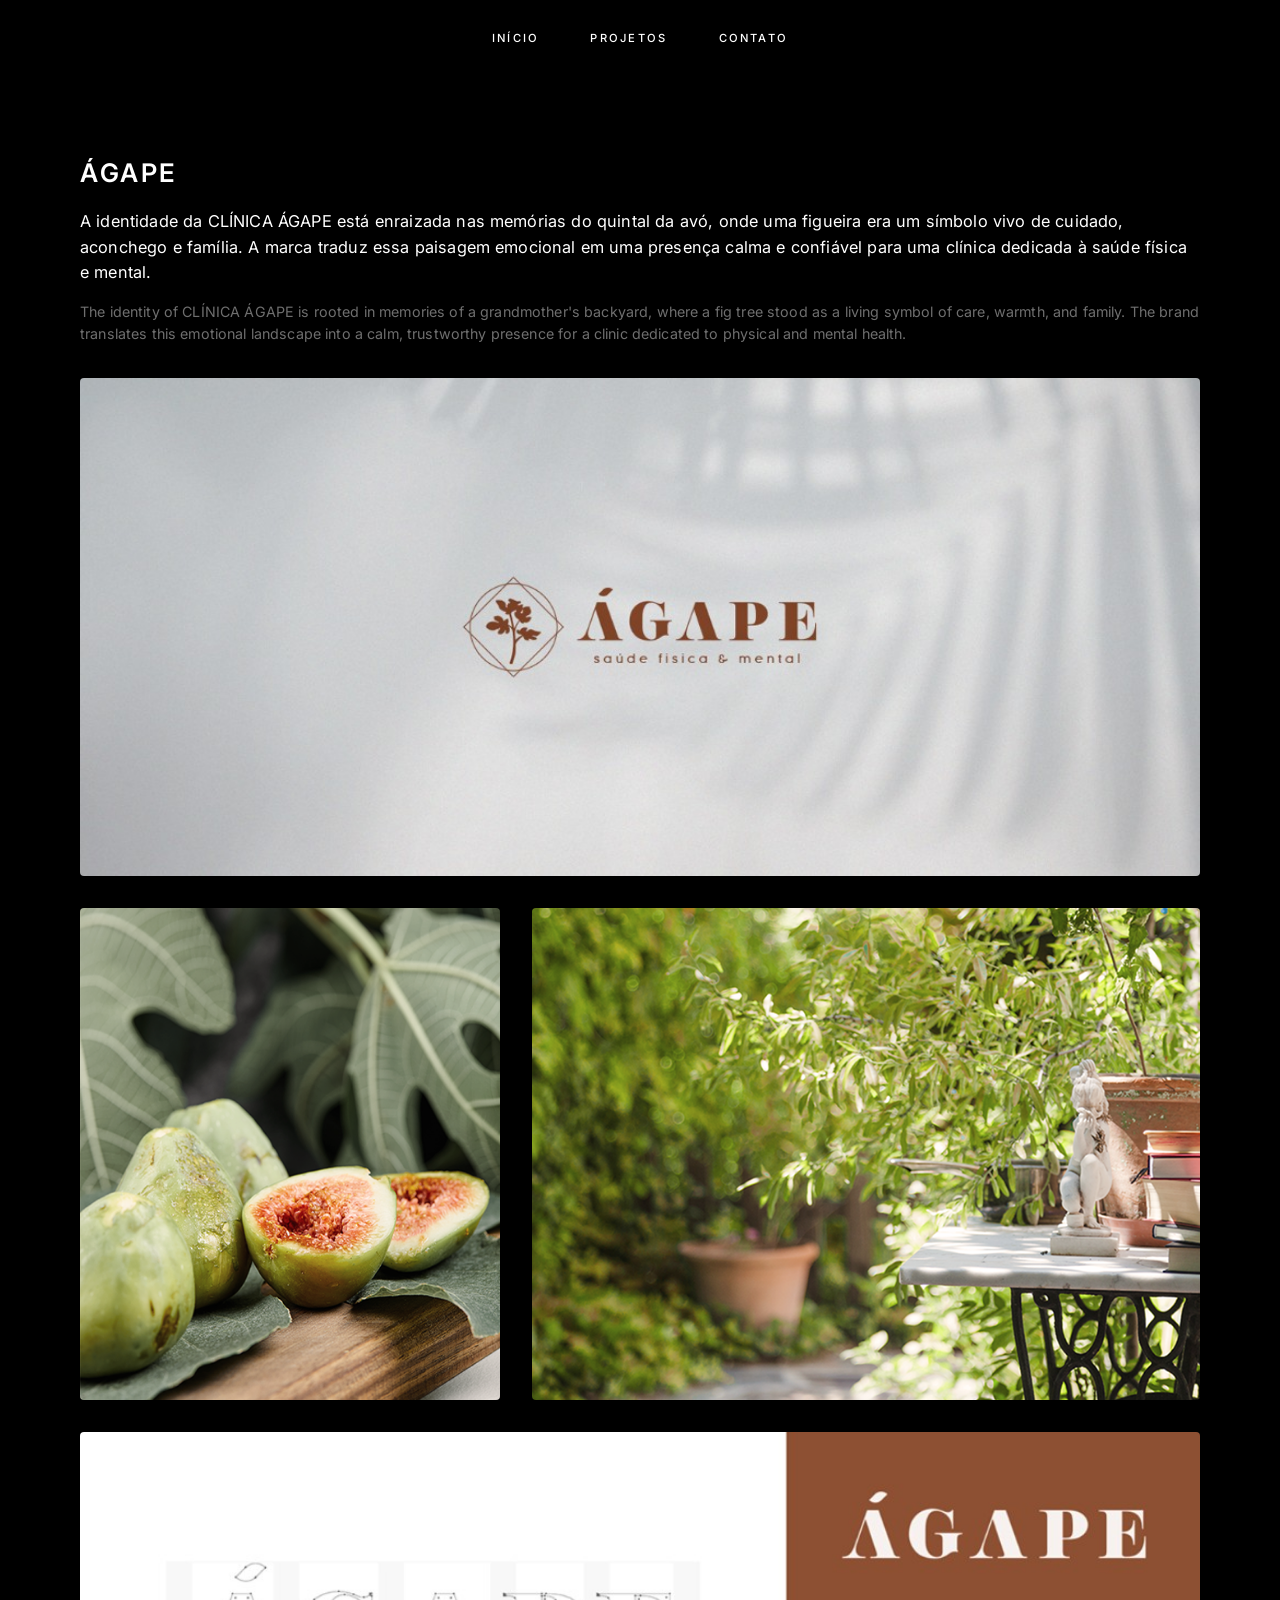
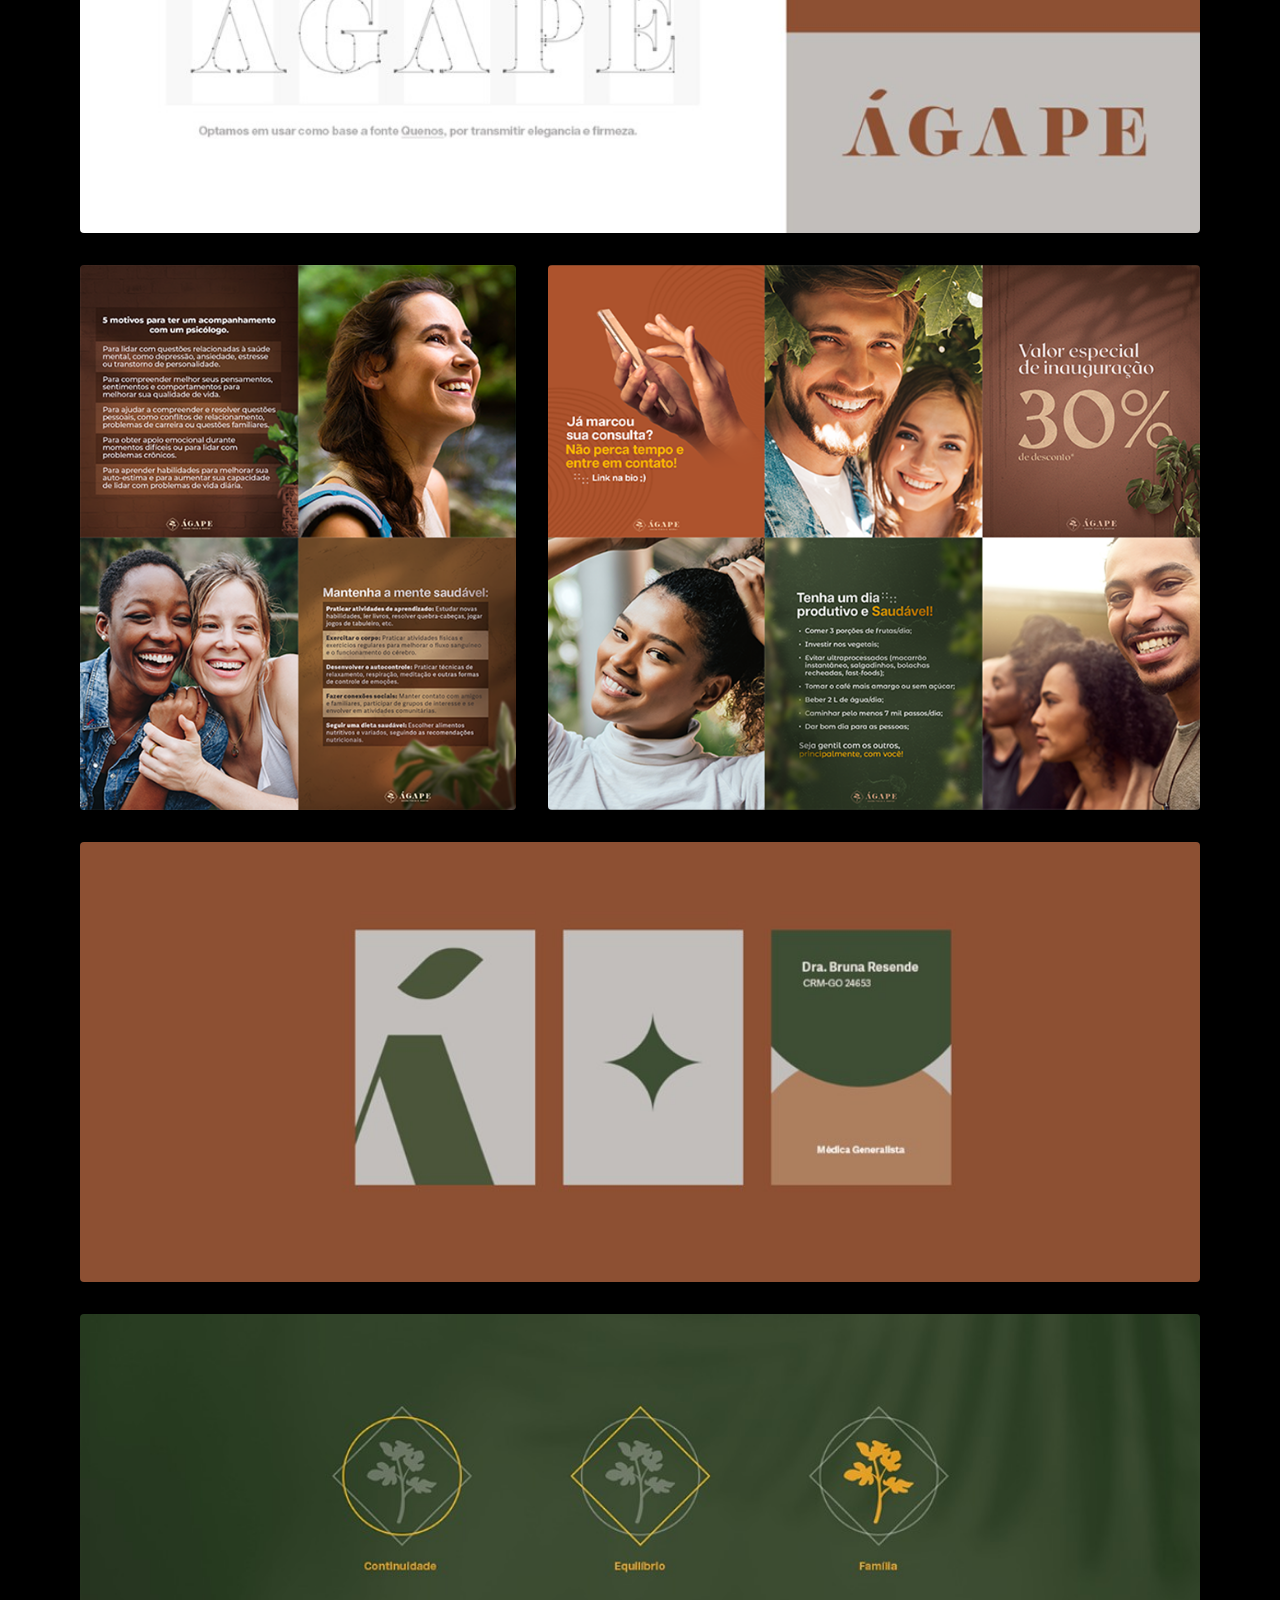
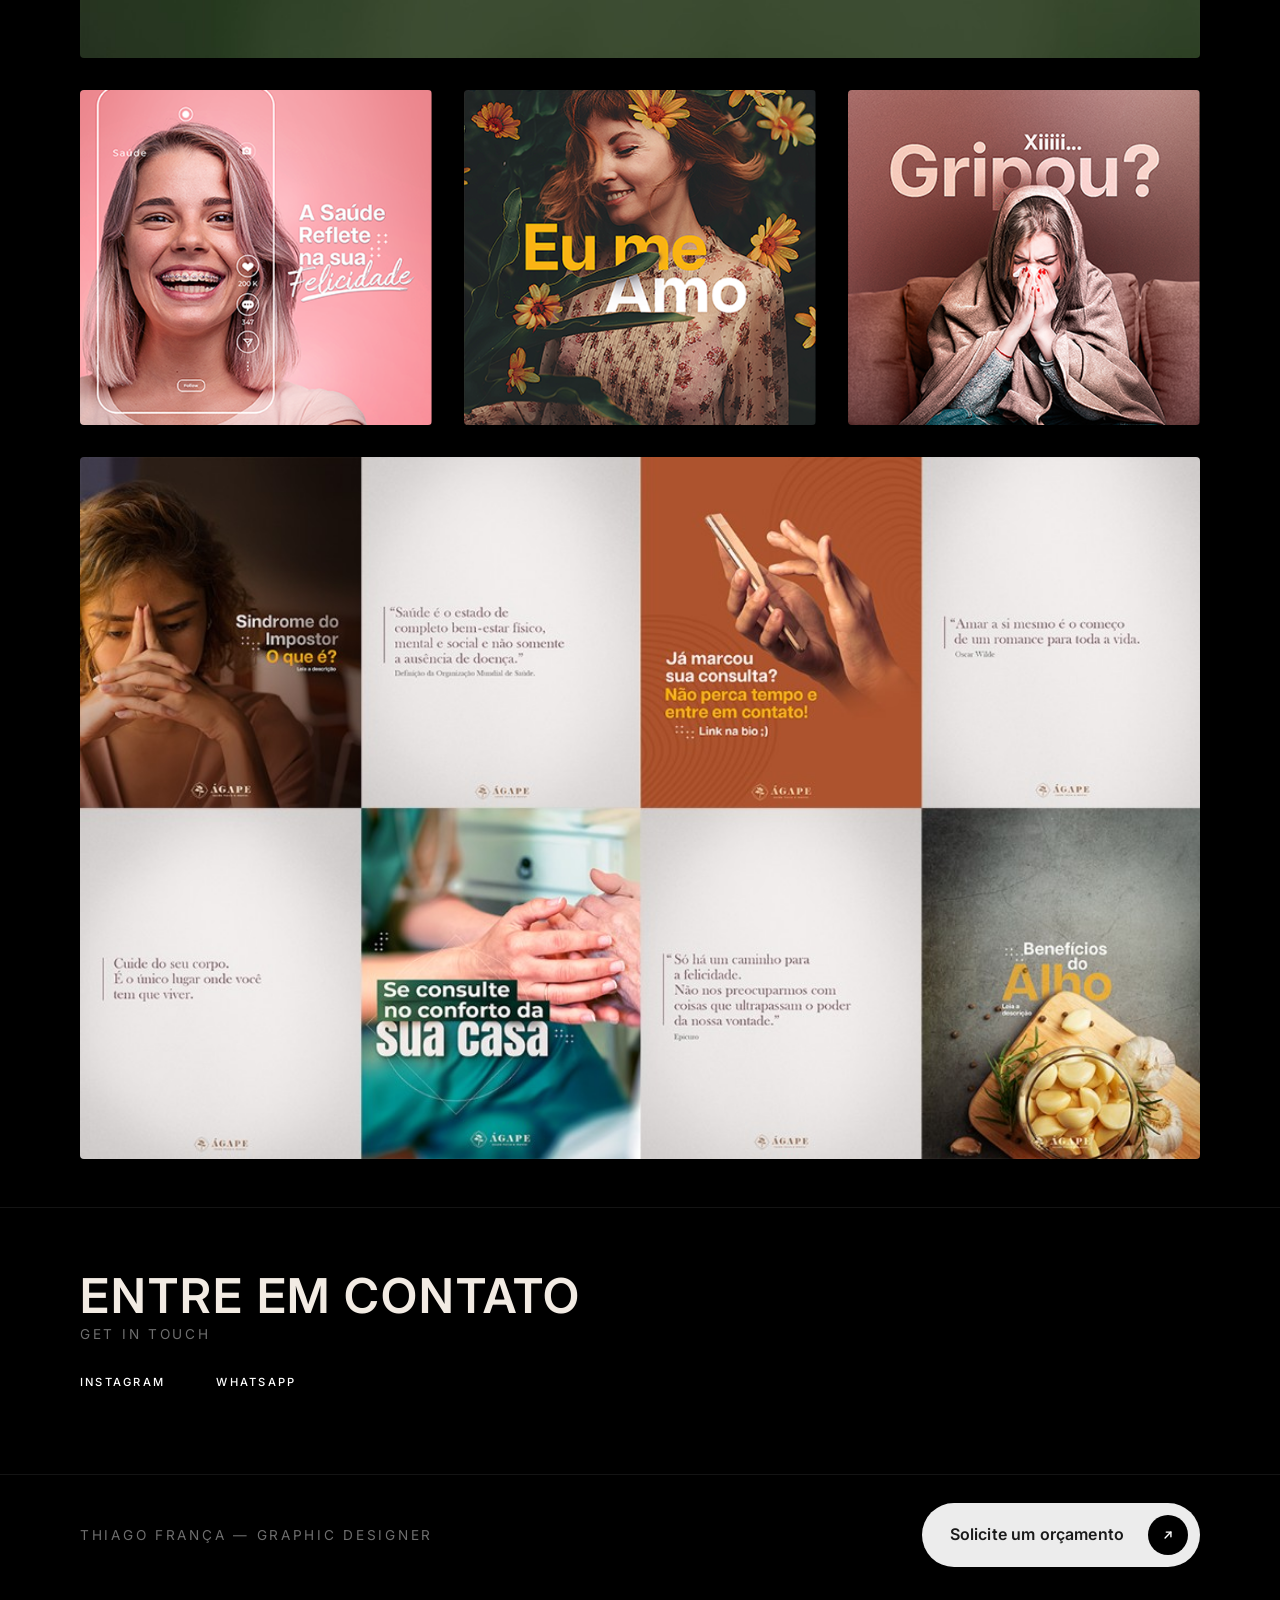
==== agape.html @ f491fc80 "primeiro commit" ====
<!DOCTYPE html>
<html lang="pt-BR">
<head>
  <meta charset="UTF-8">
  <meta name="viewport" content="width=device-width, initial-scale=1.0">
  <title>ÁGAPE — Case study | Thiago França</title>
  <link rel="stylesheet" href="thiago-franca.css">
  <link rel="stylesheet" href="agape-case.css">
  <link rel="stylesheet" href="reveal.css">
  <link rel="preconnect" href="https://fonts.googleapis.com">
  <link rel="preconnect" href="https://fonts.gstatic.com" crossorigin>
  <link href="https://fonts.googleapis.com/css2?family=Inter:wght@400;500;600&display=swap" rel="stylesheet">
</head>
<body class="agape-page agape-case-page">
  <header class="site-header">
    <div class="site-header-bg" aria-hidden="true"></div>
    <nav class="site-nav" aria-label="Principal">
      <a href="thiago-franca.html#home">Início</a>
      <a href="works.html">Projetos</a>
      <a href="thiago-franca.html#contact">Contato</a>
    </nav>
  </header>

  <main class="case-agape-main">
    <section id="agape-page-head" class="case-reveal-section agape-page-head" aria-labelledby="agape-title">
      <div class="agape-inner">
        <h1 id="agape-title" class="case-reveal-item agape-project-title">ÁGAPE</h1>
        <p class="case-reveal-item agape-lead agape-lead--pt">
          A identidade da CLÍNICA ÁGAPE está enraizada nas memórias do quintal da avó, onde uma figueira era um símbolo vivo de cuidado, aconchego e família. A marca traduz essa paisagem emocional em uma presença calma e confiável para uma clínica dedicada à saúde física e mental.
        </p>
        <p class="case-reveal-item agape-lead agape-lead--en">
          The identity of CLÍNICA ÁGAPE is rooted in memories of a grandmother's backyard, where a fig tree stood as a living symbol of care, warmth, and family. The brand translates this emotional landscape into a calm, trustworthy presence for a clinic dedicated to physical and mental health.
        </p>
        <div class="case-reveal-item agape-num-gallery" aria-label="Galeria do projeto ÁGAPE">
          <figure class="agape-num-gallery__full">
            <img src="assets/agape-gallery-1.png" alt="Logótipo ÁGAPE — saúde física e mental." loading="lazy" decoding="async" />
          </figure>
          <div class="agape-num-gallery__pair">
            <figure>
              <img src="assets/agape-gallery-2.png" alt="Figos frescos — inspiração visual da marca ÁGAPE." loading="lazy" decoding="async" />
            </figure>
            <figure>
              <img src="assets/agape-gallery-3.png" alt="Ambiente de jardim com mesa e folhagem." loading="lazy" decoding="async" />
            </figure>
          </div>
          <figure class="agape-num-gallery__full">
            <img src="assets/agape-gallery-4.png" alt="Construção tipográfica e cores do logótipo ÁGAPE." loading="lazy" decoding="async" />
          </figure>
          <div class="agape-num-gallery__pair">
            <figure>
              <img src="assets/agape-gallery-5.png" alt="Peças de conteúdo e redes sociais ÁGAPE." loading="lazy" decoding="async" />
            </figure>
            <figure>
              <img src="assets/agape-gallery-6.png" alt="Grelha de posts e campanhas ÁGAPE." loading="lazy" decoding="async" />
            </figure>
          </div>
          <figure class="agape-num-gallery__full">
            <img src="assets/agape-gallery-7.png" alt="Cartões e aplicações da identidade ÁGAPE." loading="lazy" decoding="async" />
          </figure>
          <figure class="agape-num-gallery__full">
            <img src="assets/agape-gallery-8.png" alt="Pilares da marca: Continuidade, Equilíbrio e Família." loading="lazy" decoding="async" />
          </figure>
          <div class="agape-num-gallery__trio">
            <figure>
              <img src="assets/agape-gallery-9.png" alt="Peça ÁGAPE — A saúde reflete na sua felicidade." loading="lazy" decoding="async" />
            </figure>
            <figure>
              <img src="assets/agape-gallery-10.png" alt="Peça ÁGAPE — Eu me amo." loading="lazy" decoding="async" />
            </figure>
            <figure>
              <img src="assets/agape-gallery-11.png" alt="Peça ÁGAPE — Gripou?" loading="lazy" decoding="async" />
            </figure>
          </div>
          <figure class="agape-num-gallery__full">
            <img src="assets/agape-gallery-12.png" alt="Mais conteúdos e publicações ÁGAPE." loading="lazy" decoding="async" />
          </figure>
        </div>
      </div>
    </section>

    <section id="agape-contact" class="case-reveal-section agape-cta" aria-labelledby="agape-cta-heading">
      <div class="agape-inner">
        <h2 id="agape-cta-heading" class="case-reveal-item agape-cta-title">Entre em contato</h2>
        <p class="case-reveal-item agape-cta-sub">Get in touch</p>
        <ul class="case-reveal-item agape-cta-links">
          <li><a href="https://www.instagram.com/thiagofr.design" rel="noopener noreferrer" target="_blank">Instagram</a></li>
          <li><a href="https://contate.me/ios/bizzucriativo" rel="noopener noreferrer" target="_blank">WhatsApp</a></li>
        </ul>
      </div>
    </section>
  </main>

  <footer class="case-agape-foot">
    <div class="agape-inner case-agape-foot-inner">
      <p class="works-title-pt case-agape-foot-name">Thiago França — Graphic Designer</p>
            <a
        href="https://contate.me/ios/bizzucriativo"
        class="budget-cta case-agape-foot-cta"
        rel="noopener noreferrer"
        target="_blank"
      >
        <span class="budget-cta-label">Solicite um orçamento</span>
        <span class="budget-cta-icon" aria-hidden="true">
          <svg viewBox="0 0 24 24" width="14" height="14" fill="none" stroke="currentColor" stroke-width="2.4" stroke-linecap="round" stroke-linejoin="round">
            <path d="M7 17L17 7"/>
            <path d="M9 7h8v8"/>
          </svg>
        </span>
      </a>
    </div>
  </footer>

  <script src="reveal.js"></script>
  <script src="thiago-franca.js"></script>
  <script>
    (function () {
      'use strict';

      var ROW_SEL = '.agape-num-gallery__pair, .agape-num-gallery__trio';

      function fitRow(row) {
        var imgs = row.querySelectorAll('img');
        if (imgs.length < 2) return;

        var isMobile = window.matchMedia('(max-width: 640px)').matches;
        if (isMobile && !row.classList.contains('agape-num-gallery__pair') && !row.classList.contains('agape-num-gallery__trio')) {
          imgs.forEach(function (img) {
            img.style.height = '';
            img.style.width = '';
            if (img.parentElement) img.parentElement.style.width = '';
          });
          return;
        }

        var ready = true;
        var ratios = [];
        imgs.forEach(function (img) {
          if (!img.naturalWidth || !img.naturalHeight) ready = false;
          else ratios.push(img.naturalWidth / img.naturalHeight);
        });
        if (!ready || ratios.length !== imgs.length) return;

        var styles = window.getComputedStyle(row);
        var gap = parseFloat(styles.columnGap || styles.gap) || 0;
        var totalW = row.getBoundingClientRect().width;
        if (totalW <= 0) return;

        var sumRatios = ratios.reduce(function (a, b) {
          return a + b;
        }, 0);
        var gapsTotal = gap * (imgs.length - 1);
        var usable = Math.max(0, totalW - gapsTotal);
        var height = usable / sumRatios;

        var widths = ratios.map(function (r) {
          return height * r;
        });
        var sumW = widths.reduce(function (a, b) {
          return a + b;
        }, 0);
        if (sumW > usable && sumW > 0) {
          var scale = usable / sumW;
          height *= scale;
          widths = widths.map(function (w) {
            return w * scale;
          });
        }

        imgs.forEach(function (img, i) {
          var w = Math.floor(widths[i] * 1000) / 1000;
          img.style.setProperty('height', height + 'px', 'important');
          img.style.setProperty('width', w + 'px', 'important');
          img.style.setProperty('max-width', '100%', 'important');
          if (img.parentElement) {
            img.parentElement.style.setProperty('width', w + 'px', 'important');
            img.parentElement.style.setProperty('max-width', '100%', 'important');
          }
        });
      }

      function fitAll() {
        document.querySelectorAll(ROW_SEL).forEach(fitRow);
      }

      function boot() {
        var imgs = document.querySelectorAll(ROW_SEL + ' img');
        var pending = 0;
        imgs.forEach(function (img) {
          if (!img.complete || !img.naturalWidth) {
            pending += 1;
            img.addEventListener('load', function () {
              pending -= 1;
              if (pending <= 0) fitAll();
            });
            img.addEventListener('error', function () {
              pending -= 1;
              if (pending <= 0) fitAll();
            });
          }
        });
        if (pending === 0) fitAll();
      }

      var timer;
      function onResize() {
        clearTimeout(timer);
        timer = setTimeout(fitAll, 80);
      }

      if (document.readyState === 'loading') {
        document.addEventListener('DOMContentLoaded', boot);
      } else {
        boot();
      }
      window.addEventListener('resize', onResize);
    })();
  </script>
</body>
</html>
---- thiago-franca.css ----
/* Portfólio — hero conforme referência visual */

:root {
  --black: #000000;
  --cream: #f2ebe3;
  --white: #ffffff;
  --title-pt: #6e6e6e;
  --font-ui: "Inter", system-ui, sans-serif;
  /* Espaço acima do menu = espaço entre menu e THIAGO */
  --nav-pad-y: clamp(1.25rem, 3vw, 2rem);
  --nav-line-h: calc(0.7rem * 1.65);
  --header-h: calc(var(--nav-pad-y) * 2 + var(--nav-line-h));
  --accent-hover-gradient: linear-gradient(
    155deg,
    #ffb347 0%,
    #f97316 28%,
    #d97706 58%,
    #854d0e 100%
  );
}

*,
*::before,
*::after {
  box-sizing: border-box;
  margin: 0;
  padding: 0;
}

html {
  scroll-behavior: smooth;
}

body {
  font-family: var(--font-ui);
  background: var(--black);
  color: var(--white);
  min-height: 100vh;
}

/* Nav — topo, centralizado */
.site-header {
  position: fixed;
  top: 0;
  left: 0;
  right: 0;
  z-index: 20;
  padding: var(--nav-pad-y) 1.5rem;
  pointer-events: none;
}

/* Faixa preta atrás do menu: desce suavemente ao rolar */
.site-header-bg {
  position: absolute;
  inset: 0;
  background: var(--black);
  transform: translate3d(0, -102%, 0);
  transform-origin: top center;
  transition: transform 0.65s cubic-bezier(0.22, 1, 0.36, 1);
  z-index: 0;
  pointer-events: none;
}

.site-header.is-scrolled .site-header-bg {
  transform: translate3d(0, 0, 0);
}

.site-nav {
  position: relative;
  z-index: 1;
  display: flex;
  flex-wrap: wrap;
  justify-content: center;
  align-items: center;
  gap: clamp(1.25rem, 4vw, 3.5rem);
  pointer-events: auto;
}

.site-nav a {
  font-family: var(--font-ui);
  font-size: 0.7rem;
  font-weight: 500;
  line-height: 1.2;
  letter-spacing: 0.2em;
  text-transform: uppercase;
  color: var(--white);
  text-decoration: none;
  position: relative;
  display: inline-block;
  padding-bottom: 0.45em;
  transition: color 0.35s ease;
}

.site-header--on-light:not(.is-scrolled) .site-nav a {
  color: var(--black);
}

.site-nav a::after {
  content: "";
  position: absolute;
  left: 0;
  bottom: 0;
  width: 100%;
  height: 1px;
  background: var(--white);
  transform: scaleX(0);
  transform-origin: left center;
  transition: transform 0.38s cubic-bezier(0.22, 1, 0.36, 1), background-color 0.35s ease;
}

.site-header--on-light:not(.is-scrolled) .site-nav a::after {
  background: var(--black);
}

.site-nav a:hover::after {
  transform: scaleX(1);
}

.site-nav a[aria-current="page"]::after {
  transform: scaleX(1);
}

.site-nav a:focus-visible,
.works-see-all:focus-visible,
.hero-cta:focus-visible {
  outline: 2px solid #ffb347;
  outline-offset: 3px;
}

/* Hero — primeira dobra: fundo branco até a base da foto */
.hero {
  --hero-fold-ink: #000000;
  --hero-fold-muted: #b0b0b0;
  --hero-fold-line: #d0d0d0;
  --hero-fold-node: #c8c8c8;
  position: relative;
  isolation: isolate;
  display: block;
  min-height: 0;
  padding: 0;
  overflow: visible;
  color: var(--hero-fold-ink);
  background: #000000;
  margin-bottom: 0;
}

/* Scroll runway: sticky + faixas horizontais revelando o preto */
.hero-shatter {
  position: relative;
  background: #000000;
}

.hero-shatter-pin {
  position: sticky;
  top: 0;
  z-index: 2;
  background: #000000;
}

.hero-shatter-stage {
  position: relative;
  background: #000000;
  overflow: hidden;
}

.hero-shatter-live {
  position: relative;
  z-index: 2;
  padding:
    var(--header-h)
    clamp(1rem, 3.5vw, 2.4rem)
    0;
  overflow-x: clip;
  overflow-y: visible;
  color: var(--hero-fold-ink);
  background: #ffffff;
  /* selo preto na borda inferior — elimina filete branco */
  box-shadow: inset 0 -2px 0 #000000;
}

.hero-shatter-live.is-under {
  visibility: hidden;
  pointer-events: none;
}

.hero-blinds {
  display: none;
  position: absolute;
  inset: 0;
  z-index: 3;
  flex-direction: column;
  gap: 0;
  pointer-events: none;
  background: #000000;
}

.hero-blinds.is-active {
  display: flex;
}

.hero-blind {
  position: relative;
  flex: 1 1 0;
  min-height: 0;
  overflow: hidden;
  background: #ffffff;
  will-change: transform;
}

.hero-blind-inner {
  position: absolute;
  left: 0;
  width: 100%;
  box-sizing: border-box;
}

.hero-blind-inner .hero-shatter-live {
  visibility: visible;
  pointer-events: none;
}

@media (prefers-reduced-motion: reduce) {
  .hero-blinds {
    display: none !important;
  }

  .hero-shatter-live.is-under {
    visibility: visible;
    pointer-events: auto;
  }
}

/* Mobile: sem animação de faixas da 1ª dobra */
@media (max-width: 900px) {
  .hero-shatter,
  .hero-shatter-pin,
  .hero-shatter-stage {
    height: auto !important;
    position: relative;
  }

  .hero-shatter-pin {
    position: relative;
    top: auto;
  }

  .hero-blinds {
    display: none !important;
  }

  .hero-shatter-live,
  .hero-shatter-live.is-under {
    visibility: visible;
    pointer-events: auto;
  }
}

/* Laterais da grade: topo da página → base do hero (atrás do THIAGO) */
.hero-side-rails {
  position: absolute;
  z-index: 1;
  left: 50%;
  top: 0;
  bottom: 0;
  width: min(100%, 1180px);
  transform: translateX(-50%);
  pointer-events: none;
}

.hero-side-rail {
  position: absolute;
  top: 0;
  bottom: 0;
  width: 1.25px;
  background: var(--hero-fold-line);
}

.hero-side-rail--left {
  left: 4.8%;
}

.hero-side-rail--right {
  left: 95.2%;
}

.hero-fold {
  position: relative;
  z-index: 2;
  width: min(100%, 1180px);
  aspect-ratio: 1440 / 900;
  max-height: calc(100svh - var(--header-h));
  margin: 0 auto;
  overflow: visible;
}

/* Camada 2 — nome grande na frente da grade */
.hero-fold-name {
  position: absolute;
  z-index: 2;
  left: 50%;
  top: 0;
  width: 100%;
  margin: 0;
  transform: translateX(-50%);
  font-family: "Archivo Black", "Arial Black", Impact, sans-serif;
  font-size: clamp(4.6rem, 21.5vw, 17rem);
  font-weight: 400;
  line-height: 0.82;
  letter-spacing: -0.045em;
  text-align: center;
  text-transform: uppercase;
  color: #000000;
  white-space: nowrap;
  pointer-events: none;
  user-select: none;
  /* garante que o nome pinte por cima das linhas da grade */
  isolation: isolate;
}

.hero-fold-name .hero-type {
  display: inline-block;
  min-height: 0.82em;
}

.hero-type-cursor {
  display: inline-block;
  width: 0.06em;
  height: 0.72em;
  margin-left: 0.04em;
  vertical-align: 0.05em;
  background: currentColor;
  opacity: 0;
}

.hero-type-cursor.is-on {
  opacity: 1;
  animation: hero-cursor-blink 0.7s steps(1) infinite;
}

@keyframes hero-cursor-blink {
  50% { opacity: 0; }
}

/* Camada 1 — grade atrás do nome */
.hero-fold-panel {
  position: absolute;
  z-index: 1;
  inset: 0;
  pointer-events: none;
}

.hero-fold-svg {
  position: absolute;
  inset: 0;
  width: 100%;
  height: 100%;
  display: block;
  overflow: visible;
}

.hero-fold-line {
  stroke: var(--hero-fold-line);
  stroke-width: 1.25;
  vector-effect: non-scaling-stroke;
  fill: none;
}

.hero-fold-dot {
  fill: var(--hero-fold-node);
}

@media (min-width: 901px) {
  .hero-fold-dot {
    display: none;
  }
}

/* Horizontais mobile — ocultas no desktop */
.hero-fold-hlines {
  display: none;
}

.hero-fold-row {
  position: absolute;
  left: 7.5%;
  right: 7.5%;
  display: grid;
  align-items: center;
  box-sizing: border-box;
  margin: 0;
  font-family: "Inter", system-ui, sans-serif;
  font-size: clamp(0.52rem, 1.05vw, 0.78rem);
  font-weight: 500;
  letter-spacing: 0.14em;
  line-height: 1;
  text-transform: uppercase;
  color: var(--hero-fold-muted);
}

/* Quadro entre as horizontais 504–600 */
.hero-fold-row--roles {
  top: 50.4%;
  height: 9.6%;
}

/* Quadro entre as horizontais 720–816 */
.hero-fold-row--stats {
  top: 72%;
  height: 9.6%;
}

/* Tickers da grade — só desktop (mobile esconde .hero-fold-row) */
.hero-fold-ticker {
  display: flex;
  align-items: center;
  /* Mesma largura das laterais da grade (48 / 952 no SVG) */
  left: 4.8%;
  right: 4.8%;
  overflow: hidden;
  pointer-events: none;
  opacity: 0.5;
}

.hero-fold-ticker-viewport {
  width: 100%;
  overflow: hidden;
}

.hero-fold-ticker-track {
  display: flex;
  width: max-content;
  will-change: transform;
  transform: translate3d(0, 0, 0);
  animation: none;
}

.hero-fold-ticker-track--fwd,
.hero-fold-ticker-track--rev {
  animation: none;
}

.hero-fold-ticker-group {
  display: flex;
  flex-shrink: 0;
  align-items: center;
  gap: 0.75rem;
  padding: 0;
  margin: 0;
}

.hero-fold-ticker-pill {
  flex-shrink: 0;
  display: inline-flex;
  align-items: center;
  justify-content: center;
  padding: 0.42rem 0.95rem;
  border: 1px solid rgba(0, 0, 0, 0.28);
  border-radius: 999px;
  font-family: "Inter", system-ui, sans-serif;
  font-size: clamp(0.55rem, 0.95vw, 0.72rem);
  font-weight: 500;
  letter-spacing: 0.08em;
  line-height: 1;
  text-transform: uppercase;
  color: rgba(0, 0, 0, 0.55);
  white-space: nowrap;
}

.hero-fold-ticker-star {
  flex-shrink: 0;
  font-family: "Inter", system-ui, sans-serif;
  font-size: 0.85rem;
  line-height: 1;
  color: rgba(0, 0, 0, 0.45);
}

.hero-fold-label {
  min-height: 1em;
  white-space: nowrap;
}

.hero-fold-label--left {
  justify-self: start;
  text-align: left;
}

.hero-fold-label--mid {
  justify-self: center;
  text-align: center;
}

.hero-fold-label--right {
  justify-self: end;
  text-align: right;
}

.hero-fold-row--roles .hero-fold-label--mid {
  /* UX entre o centro e o BRANDING, como no mock */
  justify-self: end;
  margin-right: 28%;
}

/* Camada 3 — foto entra 1px no preto para não sobrar filete branco na base */
.hero-fold-portrait {
  position: absolute;
  z-index: 3;
  left: 50%;
  bottom: -1px;
  width: min(62%, 720px);
  transform: translateX(-50%) scale(1.08);
  transform-origin: center bottom;
  pointer-events: none;
  user-select: none;
  overflow: visible;
}

.hero-fold-portrait-img {
  display: block;
  width: 100%;
  height: auto;
  object-fit: contain;
  object-position: center bottom;
  image-rendering: auto;
  -webkit-user-drag: none;
}

/* Ticker — só mobile */
.hero-marquee {
  display: none;
}

@media (max-width: 900px) {
  .hero-shatter-live {
    padding-inline: 0.85rem;
    padding-bottom: 0;
  }

  .hero {
    padding-inline: 0;
    padding-bottom: 0;
  }

  .hero-fold {
    aspect-ratio: 4 / 5;
    max-height: calc(100svh - var(--header-h));
    width: min(100%, 560px);
  }

  /* Mesma largura do fold → horizontais colam nas laterais */
  .hero-side-rails {
    width: min(100%, 560px);
  }

  .hero-side-rail--left {
    left: 4.8%;
  }

  .hero-side-rail--right {
    left: auto;
    right: 4.8%;
  }

  .hero-fold-name {
    font-size: clamp(3.4rem, 20vw, 7.2rem);
    top: 0;
  }

  .hero-fold-panel {
    inset: 0;
    height: auto;
  }

  /* Sobe só horizontais SVG no desktop; no mobile usamos .hero-fold-hlines */
  .hero-fold-svg {
    transform: translateY(-22%);
    transform-origin: center top;
  }

  .hero-fold-svg .hero-fold-line {
    opacity: 0;
  }

  .hero-fold-hlines {
    display: block;
    position: absolute;
    inset: 0;
    pointer-events: none;
  }

  .hero-fold-hline {
    position: absolute;
    left: 4.8%;
    right: 4.8%;
    top: var(--hline-top);
    height: 1.25px;
    background: var(--hero-fold-line);
  }

  .hero-fold-row--roles {
    top: 28.4%;
    height: 9.6%;
  }

  .hero-fold-row--stats {
    top: 50%;
    height: 9.6%;
  }

  .hero-fold-row {
    display: none;
  }

  .hero-fold-dot {
    display: none;
  }

  .hero-fold-row--roles .hero-fold-label--mid {
    margin-right: 8%;
  }

  /* Foto sobe: cabeça um pouco acima do THIAGO; base continua na dobra */
  .hero-fold-portrait {
    width: min(100%, 520px);
    bottom: -1px;
    top: auto;
    transform: translateX(-50%) scale(1.33);
    transform-origin: center bottom;
  }

  /* Ticker colado na base da foto */
  .hero-marquee {
    display: block;
    position: relative;
    z-index: 5;
    margin: -1px -0.85rem 0;
    background: #000000;
    padding: 1.02rem 0;
    overflow: hidden;
  }

  .hero-marquee-viewport {
    overflow: hidden;
    width: 100%;
  }

  .hero-marquee-track {
    display: flex;
    width: max-content;
    animation: hero-marquee-scroll 28s linear infinite;
  }

  .hero-marquee-group {
    display: flex;
    flex-shrink: 0;
    align-items: center;
    gap: 0.9rem;
    padding-inline: 0.45rem;
  }

  .hero-marquee-pill {
    flex-shrink: 0;
    display: inline-flex;
    align-items: center;
    justify-content: center;
    padding: 0.54rem 1.2rem;
    border: 1px solid rgba(255, 255, 255, 0.275);
    border-radius: 999px;
    font-family: "Inter", system-ui, sans-serif;
    font-size: 0.816rem;
    font-weight: 500;
    letter-spacing: 0.08em;
    line-height: 1;
    text-transform: uppercase;
    color: rgba(255, 255, 255, 0.88);
    white-space: nowrap;
  }

  .hero-marquee-star {
    flex-shrink: 0;
    font-family: "Inter", system-ui, sans-serif;
    font-size: 1.02rem;
    line-height: 1;
    color: rgba(255, 255, 255, 0.9);
  }
}

@keyframes hero-marquee-scroll {
  from { transform: translateX(0); }
  to { transform: translateX(-50%); }
}

@media (max-width: 560px) {
  .hero-fold-row {
    left: 8%;
    right: 8%;
    letter-spacing: 0.06em;
  }

  .hero-fold-row--roles {
    grid-template-columns: 1.2fr 0.5fr 1fr;
  }
}


/* STORY — segunda dobra (mobile: bloco abaixo; desktop: min-width 901px) */
.story-fold {
  display: none;
}

#story .story-char {
  color: transparent;
}

#story .story-char.is-on {
  color: inherit;
}

#story .story-fold-title-anim .story-fold-accent {
  --glow-opacity: 0;
}

#story .story-fold-title-anim .story-fold-accent::before {
  display: none;
}

#story .story-fold-underline {
  opacity: var(--underline-opacity, 0);
}

/* Base chapada sob a animação */
.story-fold-title {
  position: relative;
}

.story-fold-title-base {
  display: block;
  color: #252424;
}

.story-fold-title-base .story-fold-accent,
.story-fold-title-base .story-fold-historia {
  color: #252424;
}

.story-fold-title-base .story-fold-accent::before {
  content: none;
  display: none;
}

.story-fold-title-anim {
  position: absolute;
  left: 0;
  top: 0;
  width: 100%;
}

@media (min-width: 901px) {
  .story-fold {
    --story-pink: #ff2d8a;
    --story-pad-y: clamp(4.5rem, 8vw, 7rem);
    display: block;
    position: relative;
    isolation: isolate;
    background: #000000;
    padding: var(--story-pad-y) clamp(1.25rem, 4vw, 3rem) 0;
    overflow: hidden;
  }

  .story-fold-glow {
    display: none;
  }

  .story-fold-inner {
    position: relative;
    z-index: 1;
    width: 100%;
    max-width: 1120px;
    margin: 0 auto;
    display: grid;
    grid-template-columns: minmax(0, 1fr) auto;
    grid-template-rows: auto auto;
    column-gap: clamp(2rem, 4vw, 3.5rem);
    align-items: end;
  }

  .story-fold-title {
    grid-column: 1;
    grid-row: 1;
    margin: 0;
    max-width: 18ch;
    font-family: "Archivo Black", "Arial Black", Impact, sans-serif;
    font-size: clamp(2rem, 4.5vw, 3rem);
    font-weight: 400;
    line-height: 1.02;
    letter-spacing: -0.03em;
    text-transform: uppercase;
    color: #ffffff;
  }

  .story-fold-line {
    display: block;
    overflow: visible;
    white-space: nowrap;
  }

  .story-fold-accent {
    position: relative;
    z-index: 1;
    display: inline-block;
    color: var(--story-pink);
  }

  .story-fold-accent::before {
    content: none;
    display: none;
  }

  .story-fold-historia {
    position: relative;
    display: inline-block;
    padding-bottom: 0.12em;
  }

  .story-fold-underline {
    position: absolute;
    left: 0;
    right: 0;
    bottom: -0.02em;
    width: 100%;
    height: 0.28em;
    color: #ffffff;
    overflow: visible;
  }

  .story-fold-sub {
    grid-column: 1;
    grid-row: 2;
    margin: 1.25rem 0 0;
    font-family: var(--font-ui);
    font-size: clamp(0.7rem, 1.35vw, 0.85rem);
    font-weight: 400;
    line-height: 1.35;
    letter-spacing: 0.01em;
    color: rgba(255, 255, 255, 0.42);
  }

  .story-fold-sub strong {
    font-weight: 700;
    color: #ffffff;
  }

  .story-fold-cta {
    grid-column: 2;
    grid-row: 1;
    display: inline-flex;
    align-items: center;
    justify-content: space-between;
    gap: 1.5rem;
    flex-shrink: 0;
    align-self: end;
    width: auto;
    min-width: 18rem;
    max-width: 24rem;
    margin-top: 0;
    /* Compensa o sublinhado de HISTÓRIA. para alinhar à base das letras */
    margin-bottom: 0.85rem;
    padding: 0.75rem 0.75rem 0.75rem 1.75rem;
    border-radius: 999px;
    background: #ececec;
    color: #1a1a1a;
    text-decoration: none;
    font-family: var(--font-ui);
    font-size: 1rem;
    font-weight: 600;
    letter-spacing: 0.01em;
    line-height: 1.2;
    transition: background 0.2s ease, color 0.25s ease, transform 0.2s ease;
  }

  .story-fold-cta:hover,
  .story-fold-cta:focus-visible {
    background: #ffffff;
    color: #6e6e6e;
  }

  .story-fold-cta:hover .story-fold-cta-icon,
  .story-fold-cta:focus-visible .story-fold-cta-icon {
    background: var(--story-pink);
  }

  .story-fold-cta:hover .story-fold-cta-icon svg,
  .story-fold-cta:focus-visible .story-fold-cta-icon svg {
    transform: rotate(45deg);
  }

  .story-fold-cta:focus-visible {
    outline: 2px solid var(--story-pink);
    outline-offset: 3px;
  }

  .story-fold-cta-label {
    min-width: 0;
  }

  .story-fold-cta-icon {
    flex-shrink: 0;
    display: grid;
    place-items: center;
    width: 2.5rem;
    height: 2.5rem;
    border-radius: 50%;
    background: #000000;
    color: #ffffff;
    transition: background 0.25s ease;
  }

  .story-fold-cta-icon svg {
    display: block;
    transition: transform 0.25s ease;
  }
}

@media (max-width: 900px) {
  .story-fold {
    --story-pink: #ff2d8a;
    --story-pad-x: 1.35rem;
    display: block;
    position: relative;
    isolation: isolate;
    background: #000000;
    padding: clamp(2.75rem, 10vw, 3.75rem) var(--story-pad-x) clamp(2.5rem, 8vw, 3.25rem);
    overflow: hidden;
  }

  .story-fold-glow {
    display: none;
  }

  .story-fold-inner {
    position: relative;
    z-index: 1;
    width: 100%;
    max-width: 22rem;
    margin-inline: auto;
    container-type: inline-size;
    container-name: story;
  }

  .story-fold-title {
    margin: 0;
    width: 100%;
    font-family: "Archivo Black", "Arial Black", Impact, sans-serif;
    /* Mesma largura do botão, sem estourar a margem direita */
    font-size: calc(100cqw / 13.35);
    font-weight: 400;
    line-height: 1.08;
    letter-spacing: -0.025em;
    text-transform: uppercase;
    color: #ffffff;
  }

  .story-fold-line {
    display: block;
    width: 100%;
    overflow: visible;
    white-space: nowrap;
  }

  .story-fold-accent {
    position: relative;
    z-index: 1;
    display: inline-block;
    color: var(--story-pink);
  }

  /* Sem glow em MARCA */
  .story-fold-accent::before {
    content: none;
    display: none;
  }

  .story-fold-historia {
    position: relative;
    display: inline-block;
    padding-bottom: 0.12em;
  }

  .story-fold-underline {
    position: absolute;
    left: 0;
    right: 0;
    bottom: -0.02em;
    width: 100%;
    height: 0.28em;
    color: #ffffff;
    overflow: visible;
  }

  .story-fold-sub {
    margin: 1.05rem 0 0;
    font-family: var(--font-ui);
    font-size: clamp(0.7rem, 1.35vw, 0.85rem);
    font-weight: 400;
    line-height: 1.35;
    letter-spacing: 0.01em;
    color: rgba(255, 255, 255, 0.42);
  }

  .story-fold-sub strong {
    font-weight: 700;
    color: #ffffff;
  }

  .story-fold-cta {
    display: flex;
    align-items: center;
    justify-content: space-between;
    gap: 1rem;
    width: 100%;
    max-width: none;
    margin-top: 2.15rem;
    padding: 0.787rem 0.787rem 0.787rem 1.931rem;
    border-radius: 999px;
    background: #ececec;
    color: #1a1a1a;
    text-decoration: none;
    font-family: var(--font-ui);
    font-size: 0.95rem;
    font-weight: 600;
    letter-spacing: 0.01em;
    line-height: 1.2;
    opacity: 0;
    visibility: hidden;
    pointer-events: none;
    transform: translateY(0.35rem);
    transition:
      opacity 0.35s ease,
      visibility 0.35s ease,
      transform 0.35s ease,
      background 0.2s ease;
  }

  .story-fold-cta.is-revealed {
    opacity: 1;
    visibility: visible;
    pointer-events: auto;
    transform: translateY(0);
  }

  .story-fold-cta:hover,
  .story-fold-cta:focus-visible {
    background: #ffffff;
  }

  .story-fold-cta:focus-visible {
    outline: 2px solid var(--story-pink);
    outline-offset: 3px;
  }

  .story-fold-cta-label {
    min-width: 0;
  }

  .story-fold-cta-icon {
    flex-shrink: 0;
    display: grid;
    place-items: center;
    width: 2.35rem;
    height: 2.35rem;
    border-radius: 50%;
    background: #000000;
    color: #ffffff;
  }

  .story-fold-cta-icon svg {
    display: block;
  }
}

/* WORKS — terceira dobra / grade de projetos */
.works {
  background: var(--black);
  margin-top: -36px;
  padding: calc(clamp(1.5rem, 3vw, 2.5rem) + 36px) clamp(1.25rem, 4vw, 3rem) clamp(4rem, 8vw, 6rem);
  position: relative;
  z-index: 4;
}

@media (min-width: 901px) {
  /* Não sobrepor a segunda dobra; mesmo espaço da 1ª→2ª */
  .works {
    margin-top: 0;
    padding-top: clamp(4.5rem, 8vw, 7rem);
  }
}

@media (max-width: 900px) {
  .works {
    margin-top: 0;
    padding-top: clamp(1.5rem, 3vw, 2.5rem);
  }
}

/* Página dedicada Works (sem sobreposição ao hero) */
.works.works--page {
  margin-top: 0;
  padding-top: clamp(5.25rem, 14vw, 7.5rem);
  padding-bottom: clamp(3rem, 8vw, 5rem);
}

.works-lede {
  font-family: var(--font-ui);
  font-weight: 400;
  font-size: clamp(0.9rem, 1.85vw, 1.02rem);
  line-height: 1.55;
  letter-spacing: 0.01em;
  color: rgba(255, 255, 255, 0.82);
  max-width: 36rem;
  margin: 0 0 clamp(1.75rem, 4vw, 2.75rem);
}

.works-inner {
  max-width: 1120px;
  margin: 0 auto;
}

.works-head {
  display: flex;
  align-items: flex-start;
  justify-content: space-between;
  gap: 1.5rem;
  margin-bottom: clamp(1.75rem, 3vw, 2.5rem);
}

.works-head-titles {
  display: flex;
  flex-direction: column;
  align-items: flex-start;
  gap: 0.35rem;
}

.works-title {
  font-family: var(--font-ui);
  font-weight: 600;
  font-size: clamp(2rem, 4.5vw, 3rem);
  line-height: 1;
  letter-spacing: 0.04em;
  text-transform: uppercase;
  color: var(--cream);
}

.works-title-pt {
  font-family: var(--font-ui);
  font-weight: 400;
  font-size: clamp(0.7rem, 1.35vw, 0.85rem);
  line-height: 1.2;
  letter-spacing: 0.2em;
  text-transform: uppercase;
  color: var(--title-pt);
}

.works-see-all {
  font-family: var(--font-ui);
  font-weight: 500;
  font-size: 0.7rem;
  letter-spacing: 0.18em;
  text-transform: uppercase;
  color: var(--white);
  text-decoration: none;
  white-space: nowrap;
  position: relative;
  display: inline-block;
  padding-bottom: 0.4em;
}

.works-see-all::after {
  content: "";
  position: absolute;
  left: 0;
  bottom: 0;
  width: 100%;
  height: 1px;
  background: var(--white);
  transform: scaleX(0);
  transform-origin: left center;
  transition: transform 0.38s cubic-bezier(0.22, 1, 0.36, 1);
}

.works-see-all:hover::after {
  transform: scaleX(1);
}

.works-grid {
  display: grid;
  grid-template-columns: repeat(2, minmax(0, 1fr));
  gap: clamp(1.25rem, 3vw, 2rem);
}

.works-card {
  display: block;
  color: inherit;
  text-decoration: none;
}

.works-thumb {
  --thumb-img: none;
  position: relative;
  width: 100%;
  aspect-ratio: 16 / 10;
  margin-bottom: 1rem;
  background-color: #1a1a1a;
  border-radius: 4px;
  overflow: hidden;
}

/* Imagem: zoom leve no hover */
.works-thumb::before {
  content: "";
  position: absolute;
  inset: 0;
  background-image: var(--thumb-img);
  background-position: center;
  background-size: cover;
  background-repeat: no-repeat;
  transition: transform 0.5s cubic-bezier(0.22, 1, 0.36, 1);
  will-change: transform;
}

/* Escurecer ~10% no hover */
.works-thumb::after {
  content: "";
  position: absolute;
  inset: 0;
  background: rgba(0, 0, 0, 0.1);
  opacity: 0;
  transition: opacity 0.45s ease;
  pointer-events: none;
  z-index: 1;
}

.works-card:hover .works-thumb::before,
.works-card:focus-visible .works-thumb::before {
  transform: scale(1.06);
}

.works-card:hover .works-thumb::after,
.works-card:focus-visible .works-thumb::after {
  opacity: 1;
}

.works-thumb--retiro-logo {
  --thumb-img: url("assets/works-retiro-logo.png");
}

.works-thumb--criativos {
  --thumb-img: url("assets/works-criativos.png");
}

.works-thumb--agape-cover {
  --thumb-img: url("assets/works-agape.png");
}

.works-thumb--gane {
  --thumb-img: url("assets/works-gane.png");
}

.works-thumb--sbpt {
  --thumb-img: url("assets/works-pneumo.png");
}

.works-thumb--grow {
  --thumb-img: url("assets/works-grow.png");
}

.works-thumb--retiro {
  --thumb-img: url("assets/works-retiro.png");
}

.works-thumb--stories {
  --thumb-img: url("assets/works-stories.png");
}

.works-card-title {
  font-family: var(--font-ui);
  font-weight: 600;
  font-size: 1rem;
  letter-spacing: 0.06em;
  text-transform: uppercase;
  color: var(--white);
  margin-bottom: 0.25rem;
}

.works-card-desc {
  font-family: var(--font-ui);
  font-weight: 400;
  font-size: 0.7rem;
  line-height: 1.4;
  letter-spacing: 0.14em;
  text-transform: uppercase;
  color: rgba(255, 255, 255, 0.4);
  max-width: none;
  margin: 0;
}

@media (prefers-reduced-motion: reduce) {
  .site-nav a::after,
  .works-see-all::after {
    transition-duration: 0.01ms;
  }

  .site-header-bg {
    transition-duration: 0.01ms;
  }

  .works-thumb::before,
  .works-thumb::after {
    transition-duration: 0.01ms;
  }

  .works-card:hover .works-thumb::before,
  .works-card:focus-visible .works-thumb::before {
    transform: none;
  }

  .hero-marquee-track {
    animation: none;
  }

  .call-me-chevron {
    transition: none;
  }
}

@media (max-width: 640px) {
  .site-nav {
    gap: 1.85rem;
  }

  .site-nav a {
    font-size: 0.77rem; /* +10% sobre 0.7rem */
  }

  .works-grid {
    grid-template-columns: 1fr;
  }
}

/* CONTACT — terceira dobra */
/* CALL ME — FAQ accordion (mobile: bloco abaixo; desktop: min-width 901px) */
.call-me {
  display: none;
}

@media (min-width: 901px) {
  .call-me {
    --call-pink: #ff2d8a;
    display: block;
    background: #000000;
    padding: clamp(4rem, 8vw, 6rem) clamp(1.25rem, 4vw, 3rem) clamp(3.5rem, 7vw, 5rem);
  }

  .call-me-inner {
    width: 100%;
    max-width: 1120px;
    margin: 0 auto;
  }

  .call-me-head {
    margin-bottom: clamp(0.65rem, 1.5vw, 0.9rem);
  }

  .call-me-title {
    margin: 0;
    font-family: var(--font-ui);
    font-weight: 600;
    font-size: clamp(2rem, 4.5vw, 3rem);
    line-height: 1;
    letter-spacing: 0.04em;
    text-transform: uppercase;
    color: var(--cream);
  }

  .call-me-title-en {
    margin: 0.35rem 0 0;
    font-family: var(--font-ui);
    font-weight: 400;
    font-size: clamp(0.7rem, 1.35vw, 0.85rem);
    line-height: 1.2;
    letter-spacing: 0.2em;
    text-transform: uppercase;
    color: var(--title-pt);
  }

  .call-me-list {
    border-top: 0;
  }

  .call-me-item + .call-me-item {
    border-top: 1px solid rgba(255, 255, 255, 0.18);
  }

  .call-me-item {
    border-bottom: 0;
  }

  .call-me-trigger {
    display: flex;
    align-items: center;
    justify-content: space-between;
    gap: 1rem;
    width: 100%;
    margin: 0;
    padding: 1.35rem 0;
    border: 0;
    background: transparent;
    color: var(--white);
    font-family: var(--font-ui);
    font-weight: 600;
    font-size: 1rem;
    line-height: 1.2;
    letter-spacing: 0.06em;
    text-transform: uppercase;
    text-align: left;
    cursor: pointer;
  }

  .call-me-trigger:focus-visible {
    outline: 2px solid var(--call-pink);
    outline-offset: 3px;
  }

  .call-me-trigger-label {
    min-width: 0;
  }

  .call-me-chevron {
    flex-shrink: 0;
    display: grid;
    place-items: center;
    color: #ffffff;
    transition: transform 0.25s ease;
  }

  .call-me-item.is-open .call-me-chevron {
    transform: rotate(180deg);
  }

  .call-me-panel {
    padding: 0 0 1.35rem;
  }

  .call-me-panel[hidden] {
    display: none;
  }

  .call-me-bullets {
    list-style: none;
    margin: 0;
    padding: 0;
    display: grid;
    gap: 0.6rem;
    max-width: 36rem;
  }

  .call-me-bullets li {
    position: relative;
    padding-left: 1.05rem;
    font-family: var(--font-ui);
    font-weight: 400;
    font-size: 0.95rem;
    line-height: 1.4;
    letter-spacing: 0.01em;
    color: rgba(255, 255, 255, 0.72);
  }

  .call-me-bullets li::before {
    content: "";
    position: absolute;
    left: 0.1rem;
    top: 0.45em;
    width: 0.38rem;
    height: 0.38rem;
    background: var(--call-pink);
    transform: rotate(45deg);
  }
}

@media (max-width: 900px) {
  .call-me {
    --call-pink: #ff2d8a;
    display: block;
    background: #000000;
    padding: clamp(2.5rem, 8vw, 3.5rem) 1.35rem clamp(2.25rem, 7vw, 3rem);
  }

  .call-me-inner {
    width: 100%;
    max-width: 22rem;
    margin-inline: auto;
  }

  .call-me-head {
    margin-bottom: clamp(0.65rem, 1.5vw, 0.9rem);
  }

  .call-me-title {
    margin: 0;
    font-family: var(--font-ui);
    font-weight: 600;
    font-size: clamp(2rem, 4.5vw, 3rem);
    line-height: 1;
    letter-spacing: 0.04em;
    text-transform: uppercase;
    color: var(--cream);
  }

  .call-me-title-en {
    margin: 0.35rem 0 0;
    font-family: var(--font-ui);
    font-weight: 400;
    font-size: clamp(0.7rem, 1.35vw, 0.85rem);
    line-height: 1.2;
    letter-spacing: 0.2em;
    text-transform: uppercase;
    color: var(--title-pt);
  }

  .call-me-list {
    border-top: 0;
  }

  .call-me-item + .call-me-item {
    border-top: 1px solid rgba(255, 255, 255, 0.18);
  }

  .call-me-item {
    border-bottom: 0;
  }

  .call-me-trigger {
    display: flex;
    align-items: center;
    justify-content: space-between;
    gap: 1rem;
    width: 100%;
    margin: 0;
    padding: 1.15rem 0;
    border: 0;
    background: transparent;
    color: var(--white);
    font-family: var(--font-ui);
    font-weight: 600;
    font-size: 1rem;
    line-height: 1.2;
    letter-spacing: 0.06em;
    text-transform: uppercase;
    text-align: left;
    cursor: pointer;
  }

  .call-me-trigger:focus-visible {
    outline: 2px solid var(--call-pink);
    outline-offset: 3px;
  }

  .call-me-trigger-label {
    min-width: 0;
  }

  .call-me-chevron {
    flex-shrink: 0;
    display: grid;
    place-items: center;
    color: #ffffff;
    transition: transform 0.25s ease;
  }

  .call-me-item.is-open .call-me-chevron {
    transform: rotate(180deg);
  }

  .call-me-panel {
    padding: 0 0 1.15rem;
  }

  .call-me-panel[hidden] {
    display: none;
  }

  .call-me-bullets {
    list-style: none;
    margin: 0;
    padding: 0;
    display: grid;
    gap: 0.55rem;
  }

  .call-me-bullets li {
    position: relative;
    padding-left: 1.05rem;
    font-family: var(--font-ui);
    font-weight: 400;
    font-size: 0.92rem;
    line-height: 1.35;
    letter-spacing: 0.01em;
    color: rgba(255, 255, 255, 0.72);
  }

  .call-me-bullets li::before {
    content: "";
    position: absolute;
    left: 0.1rem;
    top: 0.42em;
    width: 0.38rem;
    height: 0.38rem;
    background: var(--call-pink);
    transform: rotate(45deg);
  }
}

.contact {
  background: var(--black);
  padding: clamp(4rem, 10vw, 6.5rem) clamp(1.25rem, 4vw, 3rem) clamp(4rem, 10vw, 7rem);
}

.contact-inner {
  max-width: 1120px;
  margin: 0 auto;
  display: grid;
  grid-template-columns: minmax(0, 1.15fr) minmax(0, 0.95fr);
  gap: clamp(2rem, 5vw, 3.5rem);
  align-items: start;
}

.contact-head {
  margin-bottom: clamp(1.25rem, 3vw, 1.75rem);
}

.contact-title {
  font-family: var(--font-ui);
  font-weight: 600;
  font-size: clamp(2rem, 4.5vw, 3rem);
  line-height: 1;
  letter-spacing: 0.04em;
  text-transform: uppercase;
  color: var(--cream);
  margin: 0 0 0.35rem;
}

.contact-title-pt {
  font-family: var(--font-ui);
  font-weight: 400;
  font-size: clamp(0.7rem, 1.35vw, 0.85rem);
  line-height: 1.2;
  letter-spacing: 0.2em;
  text-transform: uppercase;
  color: var(--title-pt);
  margin: 0;
}

.contact-bio {
  font-family: var(--font-ui);
  font-weight: 400;
  line-height: 1.55;
  letter-spacing: 0.01em;
  margin: 0 0 1rem;
  max-width: 28rem;
}

.contact-bio--pt {
  font-size: clamp(0.9rem, 1.85vw, 1.02rem);
  color: rgba(255, 255, 255, 0.9);
}

.contact-bio--en {
  font-size: clamp(0.78rem, 1.5vw, 0.88rem);
  color: var(--title-pt);
  margin-bottom: 0;
}

.contact-col--info {
  display: flex;
  flex-direction: column;
  gap: clamp(1.5rem, 3.5vw, 2.25rem);
  padding-top: clamp(0.25rem, 1vw, 0.75rem);
}

/* Mesmo botão da segunda dobra */
.budget-cta {
  display: inline-flex;
  align-items: center;
  justify-content: space-between;
  gap: 1.5rem;
  width: 100%;
  max-width: 24rem;
  margin: 0;
  padding: 0.75rem 0.75rem 0.75rem 1.75rem;
  border-radius: 999px;
  background: #ececec;
  color: #1a1a1a;
  text-decoration: none;
  font-family: var(--font-ui);
  font-size: 1rem;
  font-weight: 600;
  letter-spacing: 0.01em;
  line-height: 1.2;
  transition: background 0.2s ease, color 0.25s ease, transform 0.25s ease;
  transform-origin: center;
}

.budget-cta-label {
  min-width: 0;
}

.budget-cta-icon {
  flex-shrink: 0;
  display: grid;
  place-items: center;
  width: 2.5rem;
  height: 2.5rem;
  border-radius: 50%;
  background: #000000;
  color: #ffffff;
  transition: background 0.25s ease;
}

.budget-cta-icon svg {
  display: block;
  transition: transform 0.25s ease;
}

.budget-cta:hover,
.budget-cta:focus-visible {
  background: #ffffff;
  color: #6e6e6e;
  transform: scaleX(1.1);
}

.budget-cta:hover .budget-cta-icon,
.budget-cta:focus-visible .budget-cta-icon {
  background: #ff2d8a;
}

.budget-cta:hover .budget-cta-icon svg,
.budget-cta:focus-visible .budget-cta-icon svg {
  transform: rotate(45deg);
}

.budget-cta:focus-visible {
  outline: 2px solid #ff2d8a;
  outline-offset: 3px;
}

.contact-cta {
  display: inline-flex;
  flex-direction: column;
  align-items: center;
  justify-content: center;
  align-self: flex-start;
  gap: 0.2rem;
  padding: 1rem 1.75rem;
  min-width: min(100%, 14.5rem);
  border-radius: 999px;
  text-decoration: none;
  color: #2a2218;
  background: linear-gradient(180deg, #eceae7 0%, #b8b4af 100%);
  box-shadow:
    0 0 0 1px rgba(255, 255, 255, 0.12),
    0 8px 40px rgba(255, 255, 255, 0.12),
    0 4px 28px rgba(0, 0, 0, 0.45);
  transition: box-shadow 0.35s ease, transform 0.35s ease;
}

.contact-cta:hover {
  box-shadow:
    0 0 0 1px rgba(255, 255, 255, 0.18),
    0 10px 48px rgba(255, 255, 255, 0.18),
    0 6px 32px rgba(0, 0, 0, 0.5);
  transform: translateY(-1px);
}

.contact-cta:focus-visible {
  outline: 2px solid #ffb347;
  outline-offset: 3px;
}

.contact-cta-pt {
  font-family: var(--font-ui);
  font-weight: 600;
  font-size: 0.72rem;
  letter-spacing: 0.16em;
  text-transform: uppercase;
}

.contact-cta-en {
  font-family: var(--font-ui);
  font-weight: 400;
  font-size: 0.62rem;
  letter-spacing: 0.12em;
  text-transform: uppercase;
  opacity: 0.75;
}

.contact-block {
  display: flex;
  flex-direction: column;
  gap: 0.45rem;
}

.contact-label {
  font-family: var(--font-ui);
  font-weight: 600;
  font-size: 0.68rem;
  letter-spacing: 0.16em;
  text-transform: uppercase;
  color: var(--white);
  margin: 0 0 0.15rem;
}

.contact-link {
  font-family: var(--font-ui);
  font-weight: 400;
  font-size: 0.875rem;
  line-height: 1.4;
  color: var(--white);
  text-decoration: underline;
  text-underline-offset: 0.22em;
  text-decoration-thickness: 1px;
}

.contact-link:hover {
  color: var(--cream);
}

.contact-link:focus-visible {
  outline: 2px solid #ffb347;
  outline-offset: 3px;
}

.contact-social {
  display: inline-flex;
  align-items: center;
  justify-content: space-between;
  gap: 0.75rem;
  padding: 0.45rem 0.45rem 0.45rem 1rem;
  border: 1px solid rgba(255, 255, 255, 0.55);
  border-radius: 999px;
  background: transparent;
  font-family: var(--font-ui);
  font-weight: 400;
  font-size: 0.875rem;
  line-height: 1.2;
  letter-spacing: 0.01em;
  color: rgba(255, 255, 255, 0.55);
  text-decoration: none;
  transition: color 0.2s ease, border-color 0.2s ease;
}

.contact-social-label {
  min-width: 0;
}

.contact-social-icon {
  flex-shrink: 0;
  display: grid;
  place-items: center;
  width: 1.85rem;
  height: 1.85rem;
  border: 1px solid currentColor;
  border-radius: 50%;
  color: inherit;
  transition: transform 0.25s ease, background 0.2s ease, color 0.2s ease;
}

.contact-social-icon svg {
  display: block;
  transition: transform 0.25s ease;
}

.contact-social-row {
  display: flex;
  flex-direction: row;
  flex-wrap: wrap;
  align-items: center;
  gap: 0.75rem 0.9rem;
}

.contact-social:hover,
.contact-social:focus-visible {
  color: var(--white);
  border-color: var(--white);
}

.contact-social:hover .contact-social-icon svg,
.contact-social:focus-visible .contact-social-icon svg {
  transform: rotate(45deg);
}

.contact-social:focus-visible {
  outline: 2px solid #ffb347;
  outline-offset: 3px;
}

.contact-col--photo {
  justify-self: end;
  width: 100%;
  max-width: 320px;
  background: none;
}

.contact-photo {
  display: block;
  width: 100%;
  height: auto;
  object-fit: contain;
  object-position: center;
  border-radius: 18px;
  background: none;
}

@media (max-width: 900px) {
  .contact-inner {
    grid-template-columns: 1fr 1fr;
  }

  .contact-col--photo {
    grid-column: 1 / -1;
    justify-self: center;
    max-width: 280px;
  }
}

@media (max-width: 640px) {
  .contact-inner {
    grid-template-columns: 1fr;
  }

  .contact-col--photo {
    max-width: 240px;
  }

  .contact-cta {
    align-self: stretch;
    text-align: center;
  }
}
---- agape-case.css ----
/* Case ÁGAPE — grelha e margens iguais à secção .works da home */

.agape-page {
  /* = .works padding horizontal + .works-grid gap */
  --agape-gutter-x: clamp(1.25rem, 4vw, 3rem);
  --agape-grid-gap: clamp(1.25rem, 3vw, 2rem);
}

.case-agape-main {
  padding-top: clamp(5.25rem, 14vw, 7.5rem);
  padding-bottom: 0;
}

/* Mesmo modelo que .works: margem lateral na secção, .agape-inner só limita largura */
.agape-page .case-agape-main > .case-reveal-section {
  padding-left: var(--agape-gutter-x);
  padding-right: var(--agape-gutter-x);
}

.agape-inner {
  max-width: 1120px;
  margin: 0 auto;
}

.agape-page .agape-inner {
  text-align: left;
}

.visually-hidden {
  position: absolute;
  width: 1px;
  height: 1px;
  padding: 0;
  margin: -1px;
  overflow: hidden;
  clip: rect(0, 0, 0, 0);
  white-space: nowrap;
  border: 0;
}

/* Cabeçalho da página (referência: WORKS + See all, título do projeto, textos) */
.agape-page-head {
  /* topo como .works (primeiro valor do padding da secção) */
  padding-top: clamp(1.5rem, 3vw, 2.5rem);
  padding-bottom: clamp(2rem, 5vw, 3rem);
}

.agape-head-top {
  display: flex;
  align-items: flex-end;
  justify-content: space-between;
  gap: 1.5rem;
  margin-bottom: clamp(1.75rem, 3vw, 2.5rem);
}

.agape-works-label {
  /* Título “WORKS” — grande, branco, caixa alta (como .works-title) */
  font-family: var(--font-ui);
  font-weight: 600;
  font-size: clamp(2rem, 4.5vw, 3rem);
  line-height: 1;
  letter-spacing: 0.04em;
  text-transform: uppercase;
  color: var(--white);
  margin: 0;
}

.agape-see-all {
  /* “See all” — menor, caixa alta, sublinhado sempre visível */
  font-family: var(--font-ui);
  font-weight: 500;
  font-size: 0.7rem;
  letter-spacing: 0.18em;
  text-transform: uppercase;
  color: var(--white);
  text-decoration: none;
  border-bottom: 1px solid var(--white);
  padding-bottom: 0.12em;
  flex-shrink: 0;
  margin-bottom: 0.2em;
  transition: color 0.25s ease, border-color 0.25s ease;
}

.agape-see-all:hover {
  color: var(--cream);
  border-bottom-color: var(--cream);
}

.agape-see-all:focus-visible {
  outline: 2px solid #ffb347;
  outline-offset: 3px;
}

/* Nome do projeto na primeira dobra + título “Redes & conteúdo” */
.agape-project-title,
.agape-section-title {
  font-family: var(--font-ui);
  font-weight: 600;
  font-size: clamp(1.2rem, 3vw, 1.6rem);
  line-height: 1.15;
  letter-spacing: 0.1em;
  text-transform: uppercase;
  color: var(--white);
}

.agape-project-title {
  margin: 0 0 clamp(1rem, 2.5vw, 1.35rem);
}

.agape-section-title {
  margin: 0;
}

.agape-lead {
  font-family: var(--font-ui);
  font-weight: 400;
  line-height: 1.55;
  letter-spacing: 0.01em;
  margin: 0;
  max-width: none;
  width: 100%;
}

.agape-lead--pt {
  font-size: clamp(0.9rem, 1.85vw, 1.02rem);
  color: var(--white);
  margin-bottom: clamp(0.75rem, 2vw, 1rem);
}

.agape-lead--en {
  /* ~dois degraus menores que o PT (escala ~0,875) */
  font-size: clamp(0.7875rem, 1.62vw, 0.8925rem);
  color: var(--title-pt);
  margin: 0;
}

/* Galeria numerada: 1 e 4 full; 2|3 e 5|6 lado a lado; 9|10|11 trio */
.agape-num-gallery {
  display: flex;
  flex-direction: column;
  gap: var(--agape-grid-gap);
  margin-top: clamp(1.25rem, 3vw, 2rem);
  width: 100%;
  max-width: 100%;
  box-sizing: border-box;
  overflow-x: clip;
  overflow-y: visible;
}

.agape-num-gallery figure {
  margin: 0;
  max-width: 100%;
  box-sizing: border-box;
}

.agape-num-gallery__full {
  width: 100%;
  max-width: 100%;
}

.agape-num-gallery img,
.agape-num-gallery video {
  display: block;
  width: 100%;
  max-width: 100%;
  height: auto;
  border-radius: 4px;
  vertical-align: top;
  box-sizing: border-box;
}

.agape-num-gallery picture {
  display: block;
  width: 100%;
  max-width: 100%;
}

.agape-num-gallery__pair,
.agape-num-gallery__trio,
.agape-num-gallery__quartet {
  display: flex;
  flex-wrap: nowrap;
  align-items: flex-start;
  justify-content: flex-start;
  gap: var(--agape-grid-gap);
  width: 100%;
  max-width: 100%;
  box-sizing: border-box;
  overflow-x: clip;
  overflow-y: visible;
}

.agape-num-gallery__pair figure,
.agape-num-gallery__trio figure,
.agape-num-gallery__quartet figure {
  margin: 0;
  flex: 0 1 auto;
  min-width: 0;
  line-height: 0;
  max-width: 100%;
  box-sizing: border-box;
}

.agape-num-gallery__pair img,
.agape-num-gallery__pair video,
.agape-num-gallery__trio img,
.agape-num-gallery__trio video,
.agape-num-gallery__quartet img,
.agape-num-gallery__quartet video {
  display: block;
  width: auto;
  height: auto;
  max-width: 100%;
  object-fit: contain;
  border-radius: 4px;
  box-sizing: border-box;
}

/* SBPT 1–6: no desktop, dois trios (3 por linha) */
.sbpt-top-grid {
  display: flex;
  flex-direction: column;
  gap: var(--agape-grid-gap);
  width: 100%;
}

@media (max-width: 640px) {
  .agape-num-gallery__pair,
  .agape-num-gallery__trio,
  .agape-num-gallery__quartet {
    flex-direction: column;
  }

  .agape-num-gallery__pair figure,
  .agape-num-gallery__trio figure,
  .agape-num-gallery__quartet figure {
    width: 100% !important;
    max-width: 100% !important;
  }

  .agape-num-gallery__pair img,
  .agape-num-gallery__pair video,
  .agape-num-gallery__trio img,
  .agape-num-gallery__trio video,
  .agape-num-gallery__quartet img,
  .agape-num-gallery__quartet video {
    width: 100% !important;
    height: auto !important;
    max-width: 100% !important;
  }

  /* Criativos — mobile: grade contínua de 2 colunas (sem espaços vazios) */
  .criativos-page .agape-num-gallery {
    display: grid;
    grid-template-columns: repeat(2, minmax(0, 1fr));
    gap: var(--agape-grid-gap);
  }

  .criativos-page .agape-num-gallery__pair,
  .criativos-page .agape-num-gallery__trio,
  .criativos-page .agape-num-gallery__quartet {
    display: contents;
  }

  .criativos-page .agape-num-gallery figure {
    margin: 0;
    width: 100% !important;
    max-width: 100% !important;
    min-width: 0;
  }

  .criativos-page .agape-num-gallery img,
  .criativos-page .agape-num-gallery video {
    width: 100% !important;
    height: auto !important;
    max-width: 100% !important;
  }

  /* Retiro Escala Branding — mobile: pares (4 e 5) lado a lado, mesma altura via JS */
  .retiro-page .agape-num-gallery__pair {
    flex-direction: row;
    flex-wrap: nowrap;
    align-items: flex-start;
    justify-content: flex-start;
  }

  .retiro-page .agape-num-gallery__pair figure {
    flex: 0 1 auto;
    min-width: 0;
    line-height: 0;
  }

  .retiro-page .agape-num-gallery__pair img,
  .retiro-page .agape-num-gallery__pair video {
    display: block;
    object-fit: contain;
  }

  /* Ágape — mobile: pares e trio (9|10|11) lado a lado, mesma altura via JS */
  .agape-case-page .agape-num-gallery__pair,
  .agape-case-page .agape-num-gallery__trio {
    flex-direction: row;
    flex-wrap: nowrap;
    align-items: flex-start;
    justify-content: flex-start;
  }

  .agape-case-page .agape-num-gallery__pair figure,
  .agape-case-page .agape-num-gallery__trio figure {
    flex: 0 1 auto;
    min-width: 0;
    line-height: 0;
  }

  .agape-case-page .agape-num-gallery__pair img,
  .agape-case-page .agape-num-gallery__pair video,
  .agape-case-page .agape-num-gallery__trio img,
  .agape-case-page .agape-num-gallery__trio video {
    display: block;
    object-fit: contain;
  }

  /* SBPT — mobile: pares e trio 10|11|12 / 17|18|19 lado a lado */
  .sbpt-page .agape-num-gallery__pair,
  .sbpt-page .sbpt-trio-row {
    flex-direction: row;
    flex-wrap: nowrap;
    align-items: flex-start;
    justify-content: flex-start;
  }

  .sbpt-page .agape-num-gallery__pair figure,
  .sbpt-page .sbpt-trio-row figure {
    flex: 0 1 auto;
    min-width: 0;
    line-height: 0;
  }

  .sbpt-page .agape-num-gallery__pair img,
  .sbpt-page .agape-num-gallery__pair video,
  .sbpt-page .sbpt-trio-row img,
  .sbpt-page .sbpt-trio-row video {
    display: block;
    object-fit: contain;
  }

  /* GROW — mobile: pares (10|11) lado a lado, mesma altura via JS */
  .grow-page .agape-num-gallery__pair {
    flex-direction: row;
    flex-wrap: nowrap;
    align-items: flex-start;
    justify-content: flex-start;
  }

  .grow-page .agape-num-gallery__pair figure {
    flex: 0 1 auto;
    min-width: 0;
    line-height: 0;
  }

  .grow-page .agape-num-gallery__pair img,
  .grow-page .agape-num-gallery__pair video {
    display: block;
    object-fit: contain;
  }

  /* Divisores — mobile: mesmo gap acima e abaixo */
  .case-section-break {
    padding: var(--agape-grid-gap) 0;
  }

  .case-section-break .case-section-divider {
    margin: 0;
    width: 100%;
    max-width: 100%;
  }

  .case-section-break + .agape-num-gallery {
    margin-top: 0;
  }

  .case-section-divider__label {
    white-space: normal;
    flex-wrap: wrap;
    max-width: min(100%, 72%);
  }

  /* SBPT 1–6: mobile 2 por linha; desktop continua 3 (trios) */
  .sbpt-page .sbpt-top-grid {
    display: grid;
    grid-template-columns: repeat(2, minmax(0, 1fr));
    gap: var(--agape-grid-gap);
    width: 100%;
  }

  .sbpt-page .sbpt-top-grid .agape-num-gallery__trio {
    display: contents;
  }

  .sbpt-page .sbpt-top-grid figure {
    margin: 0;
    width: 100% !important;
    max-width: 100% !important;
    min-width: 0;
  }

  .sbpt-page .sbpt-top-grid img {
    width: 100% !important;
    height: auto !important;
    max-width: 100% !important;
  }
}

/* Social grid */
.agape-social {
  padding: 0 0 clamp(2.5rem, 6vw, 4rem);
}

.agape-section-head {
  margin-bottom: clamp(1.75rem, 3vw, 2.5rem);
}

.agape-social-grid {
  list-style: none;
  display: grid;
  grid-template-columns: repeat(5, minmax(0, 1fr));
  gap: var(--agape-grid-gap);
}

@media (max-width: 720px) {
  .agape-social-grid {
    grid-template-columns: repeat(2, minmax(0, 1fr));
  }
}

.agape-social-cell {
  aspect-ratio: 1;
  border-radius: 3px;
  display: flex;
  align-items: flex-end;
  padding: 0.55rem 0.6rem;
  min-height: 0;
}

.agape-cell-label {
  /* = .works-thumb-overlay-text */
  font-family: var(--font-ui);
  font-weight: 400;
  font-size: clamp(0.68rem, 1.45vw, 0.8125rem);
  line-height: 1.42;
  letter-spacing: 0.01em;
  color: var(--cream);
  text-shadow: 0 1px 12px rgba(0, 0, 0, 0.45);
}

.agape-social-cell--a {
  background: linear-gradient(145deg, #5c4030 0%, #8b5a3c 100%);
}
.agape-social-cell--b {
  background: linear-gradient(160deg, #3d4a38 0%, #6b7d62 100%);
}
.agape-social-cell--c {
  background: linear-gradient(135deg, #4a3a32 0%, #7a6558 100%);
}
.agape-social-cell--d {
  background: linear-gradient(180deg, #2f3d35 0%, #5a6b5a 100%);
}
.agape-social-cell--e {
  background: linear-gradient(120deg, #6b4423 0%, #c17f4a 100%);
}
.agape-social-cell--f {
  background: linear-gradient(160deg, #3a3028 0%, #6e5c4e 100%);
}
.agape-social-cell--g {
  background: linear-gradient(145deg, #4d3d2e 0%, #8a735f 100%);
}
.agape-social-cell--h {
  background: linear-gradient(135deg, #2d3830 0%, #556b5e 100%);
}
.agape-social-cell--i {
  background: linear-gradient(165deg, #5c4a3a 0%, #9a7a62 100%);
}
.agape-social-cell--j {
  background: linear-gradient(150deg, #3e4a36 0%, #7d8f72 100%);
}

/* Três destaques */
.agape-highlights {
  padding: 0 0 clamp(2.5rem, 6vw, 4rem);
}

.agape-highlight-grid {
  display: grid;
  grid-template-columns: repeat(3, minmax(0, 1fr));
  gap: var(--agape-grid-gap);
}

@media (max-width: 640px) {
  .agape-highlight-grid {
    grid-template-columns: 1fr;
  }
}

.agape-highlight {
  aspect-ratio: 4 / 5;
  border-radius: 4px;
  display: flex;
  align-items: flex-end;
  padding: clamp(0.85rem, 2.5vw, 1.25rem);
  min-height: 140px;
}

.agape-highlight-text {
  /* = .works-card-title */
  font-family: var(--font-ui);
  font-weight: 600;
  font-size: 1rem;
  line-height: 1.35;
  letter-spacing: 0.02em;
  margin: 0;
  color: var(--white);
  text-shadow: 0 2px 24px rgba(0, 0, 0, 0.55);
}

.agape-highlight--a {
  background: linear-gradient(20deg, rgba(120, 40, 80, 0.92) 0%, transparent 55%),
    linear-gradient(160deg, #6b3d4a 0%, #c97b8f 55%, #e8a0b0 100%);
}
.agape-highlight--b {
  background: linear-gradient(0deg, rgba(60, 48, 28, 0.85) 0%, transparent 50%),
    linear-gradient(135deg, #8a7344 0%, #d4b86a 45%, #f0d890 100%);
}
.agape-highlight--c {
  background: linear-gradient(185deg, rgba(40, 36, 32, 0.9) 0%, transparent 45%),
    linear-gradient(145deg, #5a5048 0%, #9a8a78 50%, #c4b4a0 100%);
}

/* Valores — faixa verde */
.agape-values {
  padding: clamp(2rem, 5vw, 3rem) 0;
  margin-bottom: clamp(2rem, 5vw, 3rem);
  background: linear-gradient(90deg, #1e2d24 0%, #24352a 50%, #1e2d24 100%);
  box-shadow: inset 0 0 80px rgba(0, 0, 0, 0.35);
}

.agape-values-row {
  list-style: none;
  display: grid;
  grid-template-columns: repeat(3, minmax(0, 1fr));
  gap: var(--agape-grid-gap);
  text-align: center;
  padding: clamp(0.5rem, 2vw, 1rem) 0;
}

@media (max-width: 560px) {
  .agape-values-row {
    grid-template-columns: 1fr;
  }
}

.agape-value {
  padding: 0.5rem;
}

.agape-value-icon {
  display: block;
  font-size: clamp(1.75rem, 4vw, 2.25rem);
  color: #c9a227;
  margin-bottom: 0.5rem;
  line-height: 1;
}

.agape-value-label {
  /* = .works-title-pt */
  font-family: var(--font-ui);
  font-weight: 400;
  font-size: clamp(0.7rem, 1.35vw, 0.85rem);
  line-height: 1.2;
  letter-spacing: 0.2em;
  text-transform: uppercase;
  color: rgba(255, 255, 255, 0.92);
}

/* Mosaico + faixa vertical */
.agape-mosaic {
  padding: 0 0 clamp(3rem, 8vw, 5rem);
}

.agape-mosaic-inner {
  display: grid;
  grid-template-columns: 1fr minmax(140px, 26%);
  gap: var(--agape-grid-gap);
  align-items: stretch;
}

@media (max-width: 720px) {
  .agape-mosaic-inner {
    grid-template-columns: 1fr;
  }
}

.agape-mosaic-left {
  display: grid;
  grid-template-columns: repeat(4, minmax(0, 1fr));
  gap: var(--agape-grid-gap);
}

@media (max-width: 560px) {
  .agape-mosaic-left {
    grid-template-columns: repeat(2, minmax(0, 1fr));
  }
}

.agape-mosaic-cell {
  aspect-ratio: 1;
  border-radius: 3px;
  background: linear-gradient(145deg, #4a4038 0%, #7d6e62 100%);
  min-height: 0;
}

.agape-mosaic-cell:nth-child(3n + 2) {
  background: linear-gradient(160deg, #3a4538 0%, #6a7a66 100%);
}
.agape-mosaic-cell:nth-child(3n) {
  background: linear-gradient(135deg, #5c4838 0%, #9a8268 100%);
}

.agape-mosaic-tall {
  border-radius: 4px;
  min-height: 100%;
  background: linear-gradient(180deg, #8a5a32 0%, #d4955a 40%, #f4c49a 100%);
  display: flex;
  align-items: flex-end;
  justify-content: center;
  padding: clamp(1rem, 3vw, 1.5rem);
}

.agape-mosaic-tall-text {
  /* = .works-card-title */
  font-family: var(--font-ui);
  font-weight: 600;
  font-size: 1rem;
  line-height: 1.35;
  letter-spacing: 0.02em;
  text-align: center;
  margin: 0;
  color: #1a1410;
  text-shadow: 0 1px 0 rgba(255, 255, 255, 0.25);
}

/* Divisor de secção — texto + linha (ex.: THUMBNAILS YOUTUBE) */
.case-section-divider {
  display: flex;
  align-items: center;
  gap: clamp(0.85rem, 2vw, 1.25rem);
  width: 100%;
  margin: 0;
  padding: 0;
  border: 0;
  font-family: var(--font-ui);
  font-size: clamp(0.72rem, 1.35vw, 0.85rem);
  line-height: 1;
  letter-spacing: 0.14em;
  text-transform: uppercase;
  color: var(--white);
  box-sizing: border-box;
}

/* Respiro igual acima e abaixo do divisor (mobile e desktop) */
.case-section-break {
  width: 100%;
  margin: 0;
  padding: var(--agape-grid-gap) 0;
  box-sizing: border-box;
}

.case-section-break + .agape-num-gallery,
.case-section-divider + .agape-num-gallery {
  margin-top: 0;
}

.case-section-divider__label {
  display: inline-flex;
  align-items: baseline;
  gap: 0.45em;
  flex-shrink: 0;
  white-space: nowrap;
}

.case-section-divider__strong {
  font-weight: 600;
}

.case-section-divider__soft {
  font-weight: 400;
  color: rgba(255, 255, 255, 0.78);
}

.case-section-divider__line {
  display: block;
  flex: 1 1 auto;
  height: 1px;
  min-width: 2rem;
  background: rgba(255, 255, 255, 0.35);
}

/* CTA final */
.agape-cta {
  padding: clamp(2.5rem, 7vw, 4rem) 0 clamp(3rem, 9vw, 5rem);
  border-top: 1px solid rgba(255, 255, 255, 0.08);
}

.agape-cta-title {
  /* = .works-title */
  font-family: var(--font-ui);
  font-weight: 600;
  font-size: clamp(2rem, 4.5vw, 3rem);
  line-height: 1;
  letter-spacing: 0.04em;
  text-transform: uppercase;
  color: var(--cream);
  margin: 0 0 0.35rem;
}

.agape-cta-sub {
  /* = .works-title-pt */
  font-family: var(--font-ui);
  font-weight: 400;
  font-size: clamp(0.7rem, 1.35vw, 0.85rem);
  line-height: 1.2;
  letter-spacing: 0.2em;
  text-transform: uppercase;
  color: var(--title-pt);
  margin: 0 0 clamp(1.25rem, 3vw, 1.75rem);
}

.agape-cta-links {
  list-style: none;
  display: flex;
  flex-wrap: wrap;
  gap: clamp(1.25rem, 4vw, 3.5rem);
  margin: 0;
  padding: 0;
}

.agape-cta-links a {
  /* = .site-nav a */
  font-family: var(--font-ui);
  font-size: 0.7rem;
  font-weight: 500;
  letter-spacing: 0.2em;
  text-transform: uppercase;
  color: var(--white);
  text-decoration: none;
  position: relative;
  display: inline-block;
  padding-bottom: 0.45em;
}

.agape-cta-links a::after {
  content: "";
  position: absolute;
  left: 0;
  bottom: 0;
  width: 100%;
  height: 1px;
  background: var(--white);
  transform: scaleX(0);
  transform-origin: left center;
  transition: transform 0.38s cubic-bezier(0.22, 1, 0.36, 1);
}

.agape-cta-links a:hover::after {
  transform: scaleX(1);
}

.agape-cta-links a:focus-visible {
  outline: 2px solid #ffb347;
  outline-offset: 3px;
}

/* Rodapé página case — mesma guta horizontal que .works */
.case-agape-foot {
  border-top: 1px solid rgba(255, 255, 255, 0.08);
  padding: clamp(1.25rem, 3vw, 1.75rem) var(--agape-gutter-x) clamp(2rem, 5vw, 2.5rem);
}

.case-agape-foot-inner {
  display: flex;
  flex-wrap: wrap;
  align-items: center;
  justify-content: space-between;
  gap: 1.25rem 1.5rem;
}

.case-agape-foot-name {
  margin: 0;
}

.case-agape-foot-cta {
  align-self: center;
  width: auto;
  max-width: 24rem;
}
---- reveal.css ----
/* Revelação ao scroll: baixo → cima + opacidade */

@media (prefers-reduced-motion: no-preference) {
  .js-reveal {
    opacity: 0;
    transform: translate3d(0, 36px, 0);
    /* Transição também ao sair da viewport (remove .is-revealed) */
    transition:
      opacity 0.72s cubic-bezier(0.22, 1, 0.36, 1),
      transform 0.72s cubic-bezier(0.22, 1, 0.36, 1);
    transition-delay: 0ms;
  }

  /* Works (#works) + cases: movimento um pouco mais curto por elemento */
  .js-reveal.js-reveal-individual {
    transform: translate3d(0, 28px, 0);
    transition:
      opacity 0.88s cubic-bezier(0.16, 1, 0.32, 1),
      transform 0.88s cubic-bezier(0.16, 1, 0.32, 1);
    transition-delay: 0ms;
  }

  .js-reveal.is-revealed {
    opacity: 1;
    transform: translate3d(0, 0, 0);
    transition-delay: var(--reveal-delay, 0ms);
  }

  /* Garante que individual + revealed zera o translate (mesma especificidade que o estado inicial) */
  .js-reveal.js-reveal-individual.is-revealed {
    transform: translate3d(0, 0, 0);
  }

  /* Ao esconder, sem atraso em cadeia (evita “fantasma” ao sair da secção) */
  .js-reveal:not(.is-revealed) {
    transition-delay: 0ms;
  }

  /* Divisores: só fade — sem translate, para ficarem centrados no respiro */
  .case-section-divider.js-reveal,
  .case-section-divider.js-reveal.js-reveal-individual,
  .case-section-divider.js-reveal.is-revealed,
  .case-section-divider.js-reveal.js-reveal-individual.is-revealed {
    transform: none;
  }
}

@media (prefers-reduced-motion: reduce) {
  .js-reveal {
    opacity: 1;
    transform: none;
    transition: none;
  }
}

/* Cards com hover em transform continuam funcionando após .is-revealed */
.card.js-reveal.is-revealed:hover {
  transform: translateY(-4px);
}

.bento-card.js-reveal.is-revealed:hover {
  transform: translateY(-2px);
}
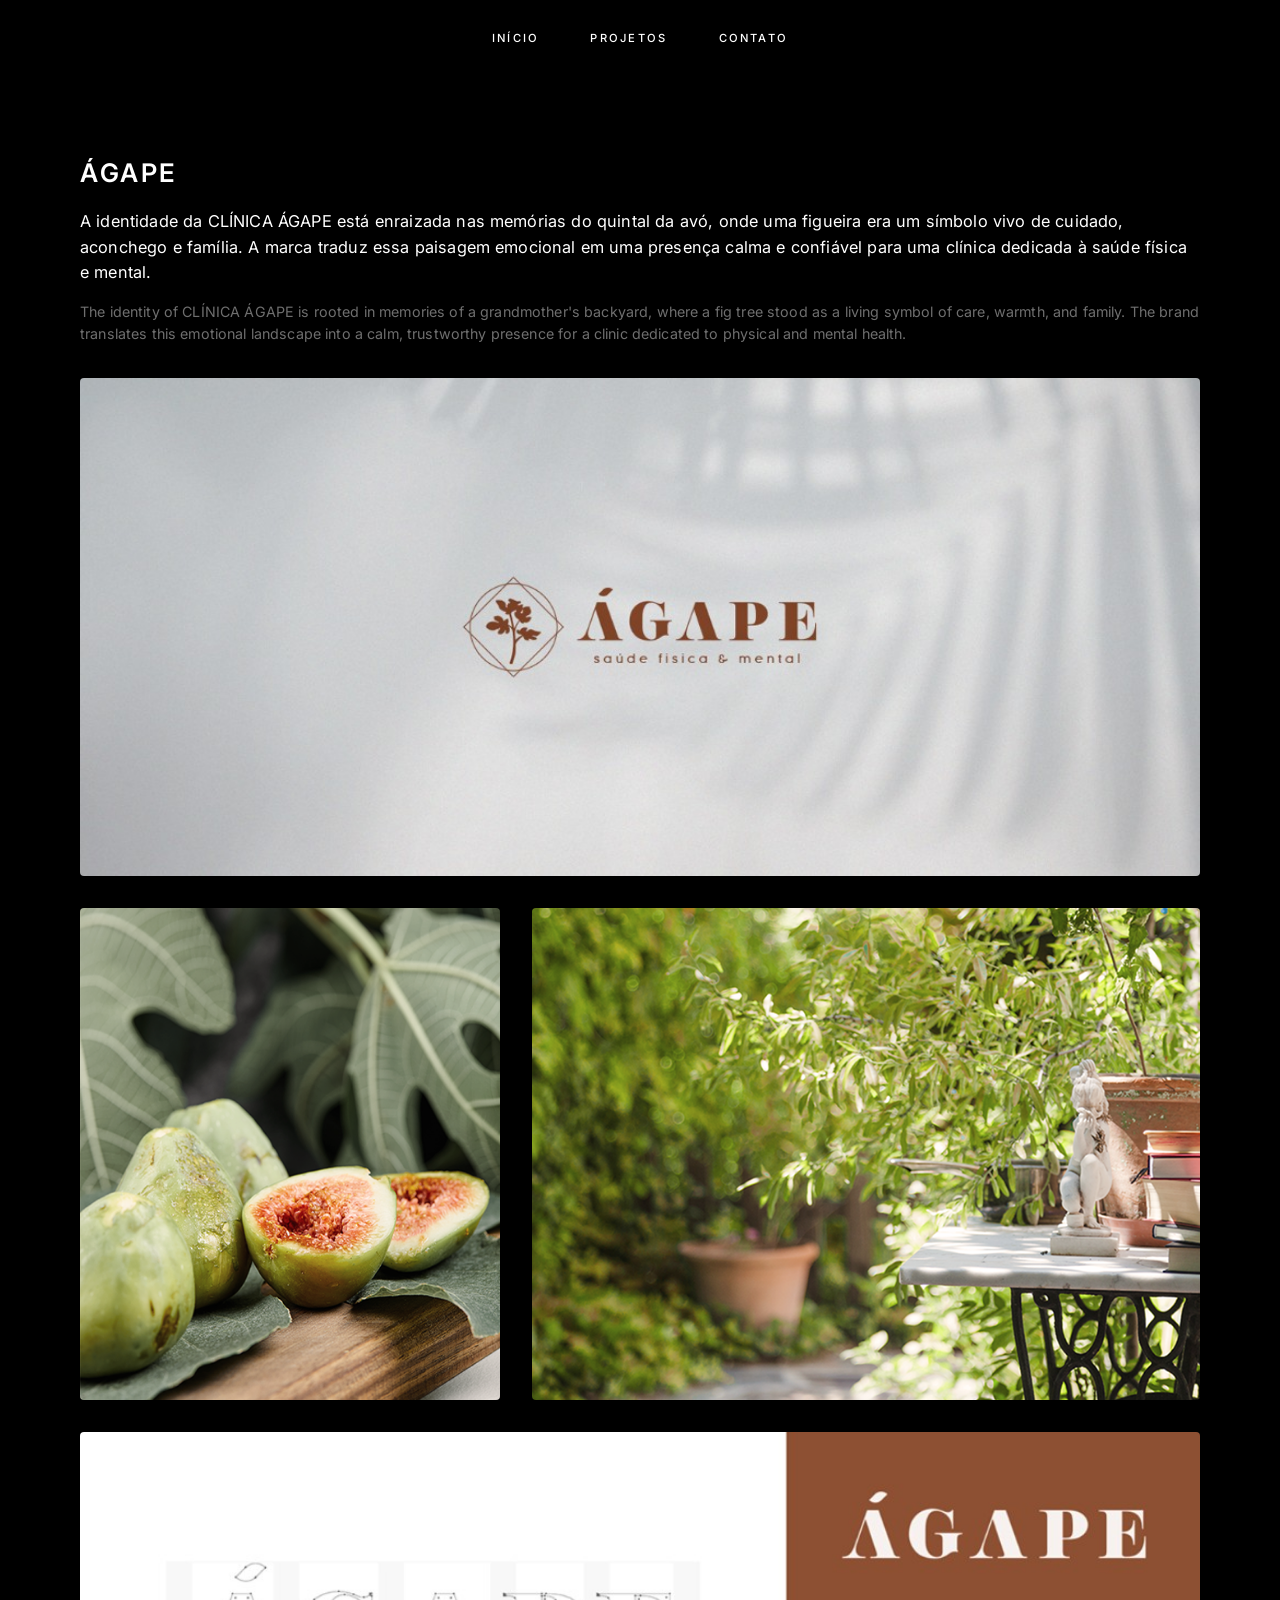
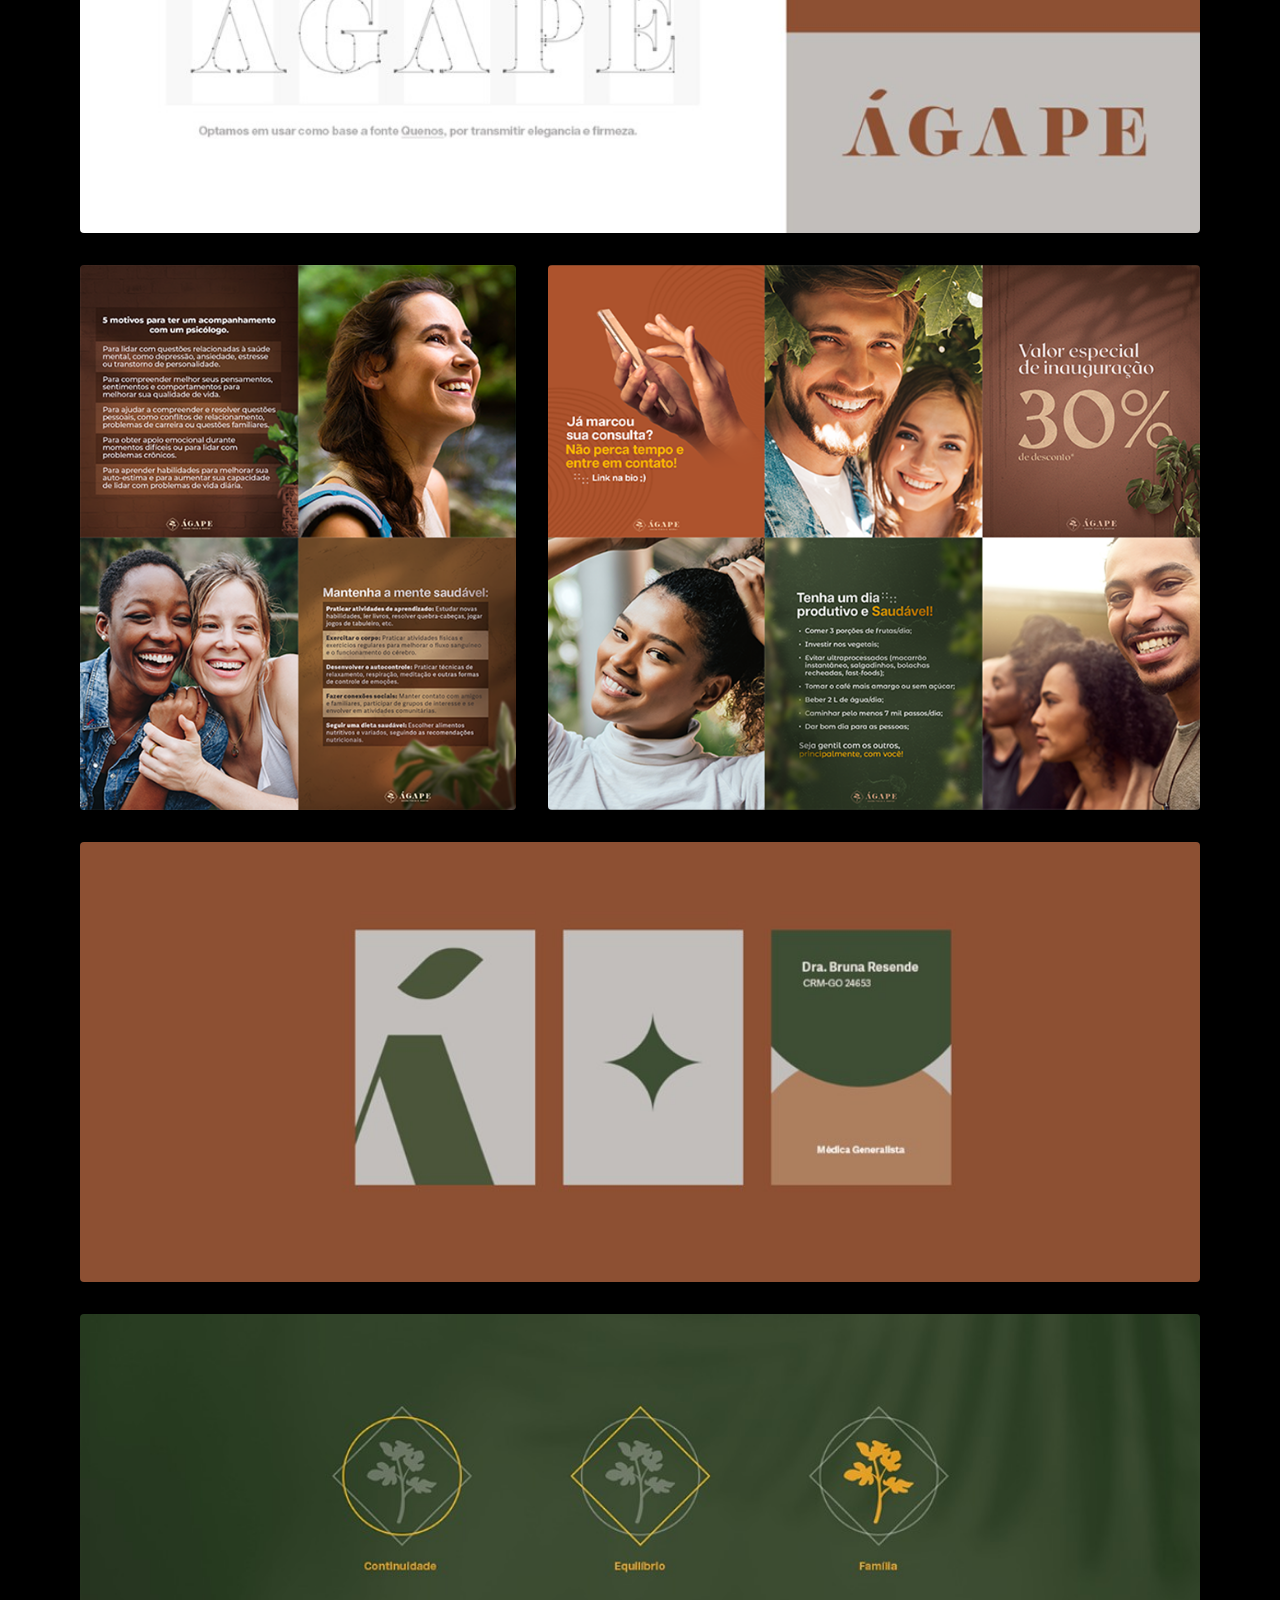
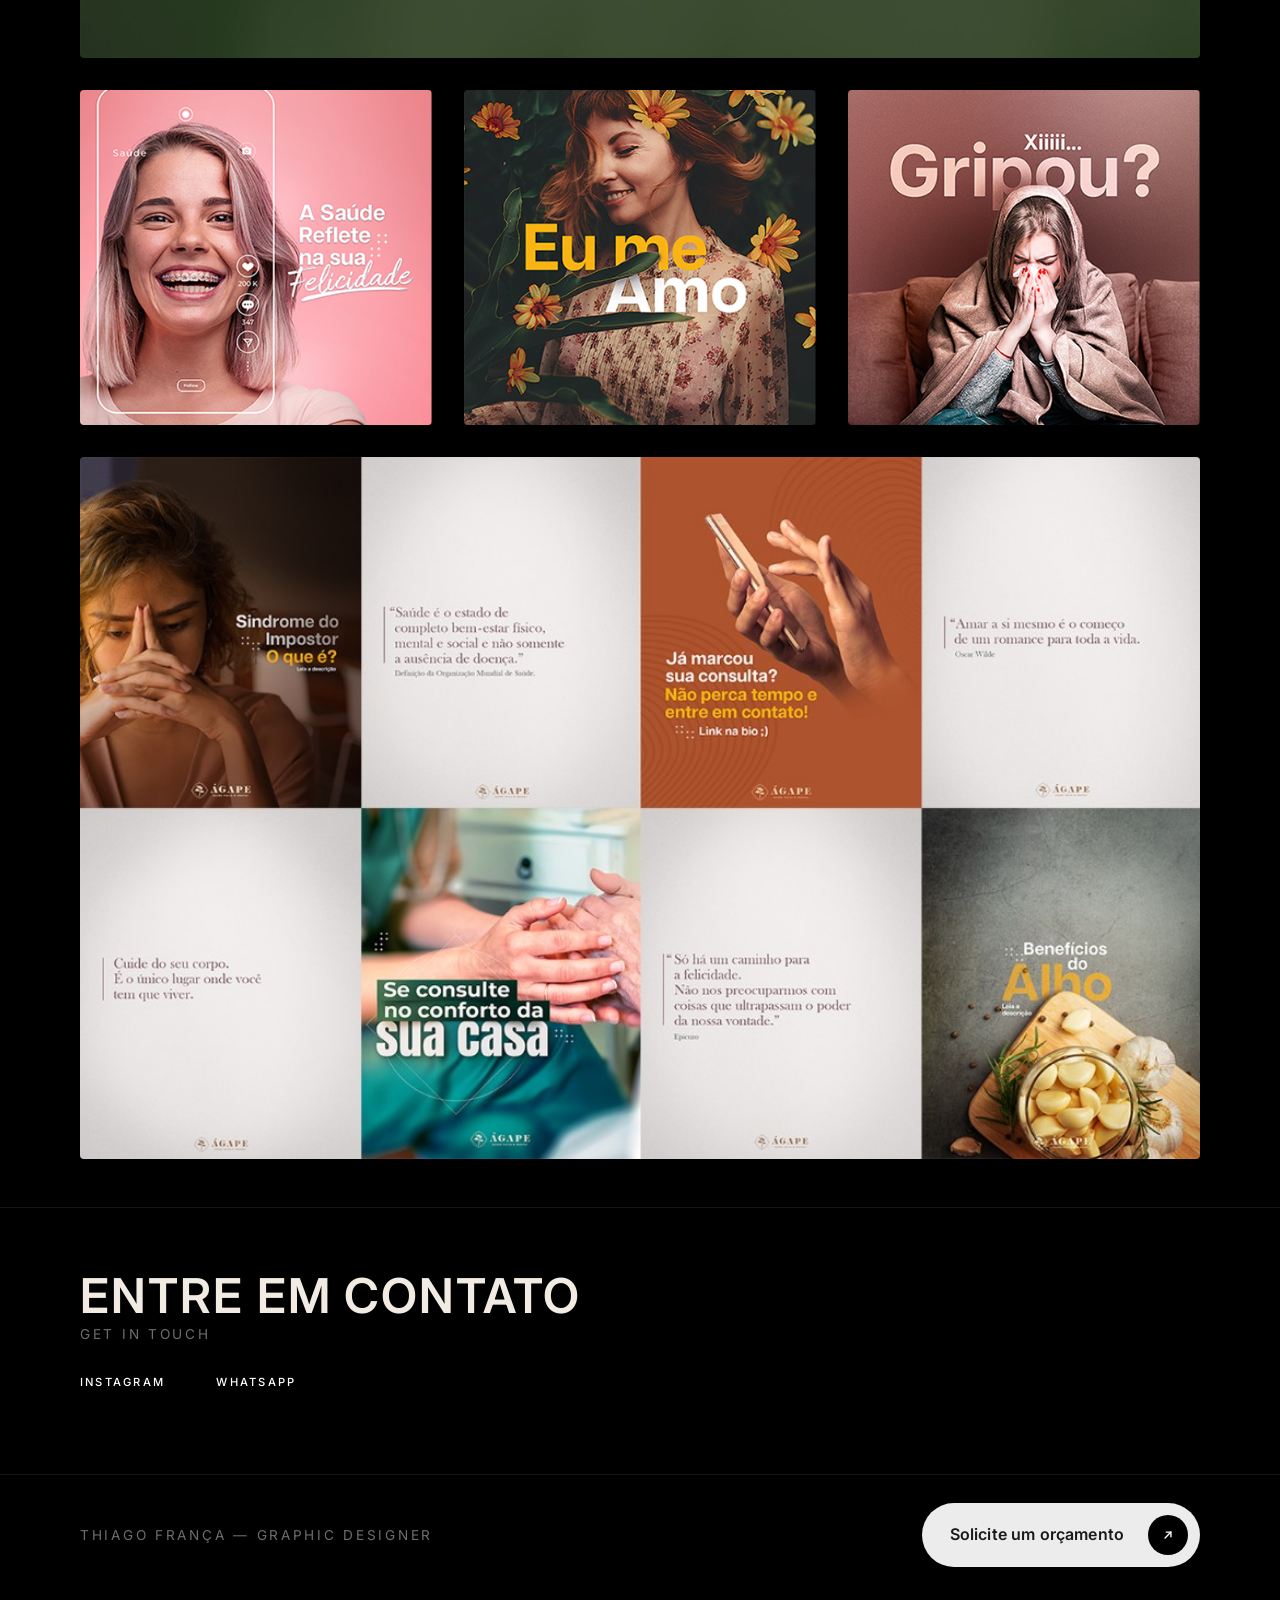
==== commit ebc7e9dd: "Atualiza portfólio: hero reveal, títulos, WhatsApp e animações. Sincroniza a home e os cases com as " ====
--- a/agape.html
+++ b/agape.html
@@ -80,11 +80,11 @@
 
     <section id="agape-contact" class="case-reveal-section agape-cta" aria-labelledby="agape-cta-heading">
       <div class="agape-inner">
-        <h2 id="agape-cta-heading" class="case-reveal-item agape-cta-title">Entre em contato</h2>
-        <p class="case-reveal-item agape-cta-sub">Get in touch</p>
+        <h2 id="agape-cta-heading" class="case-reveal-item agape-cta-title reveal-title">Entre em contato</h2>
+        <p class="case-reveal-item agape-cta-sub reveal-title reveal-title--en">Get in touch</p>
         <ul class="case-reveal-item agape-cta-links">
           <li><a href="https://www.instagram.com/thiagofr.design" rel="noopener noreferrer" target="_blank">Instagram</a></li>
-          <li><a href="https://contate.me/ios/bizzucriativo" rel="noopener noreferrer" target="_blank">WhatsApp</a></li>
+          <li><a href="https://wa.me/5561999933552?text=Ol%C3%A1!%20Thiago.%20Vim%20pelo%20seu%20site%20e%20gostaria%20de%20um%20or%C3%A7amento." rel="noopener noreferrer" target="_blank">WhatsApp</a></li>
         </ul>
       </div>
     </section>
@@ -94,7 +94,7 @@
     <div class="agape-inner case-agape-foot-inner">
       <p class="works-title-pt case-agape-foot-name">Thiago França — Graphic Designer</p>
             <a
-        href="https://contate.me/ios/bizzucriativo"
+        href="https://wa.me/5561999933552?text=Ol%C3%A1!%20Thiago.%20Vim%20pelo%20seu%20site%20e%20gostaria%20de%20um%20or%C3%A7amento."
         class="budget-cta case-agape-foot-cta"
         rel="noopener noreferrer"
         target="_blank"
--- a/thiago-franca.css
+++ b/thiago-franca.css
@@ -317,28 +317,30 @@
   isolation: isolate;
 }
 
-.hero-fold-name .hero-type {
+.hero-name-mask {
+  display: block;
+  overflow: hidden;
+  line-height: 0.82;
+}
+
+.hero-name-text {
+  display: block;
+  will-change: transform;
+}
+
+.hero-name-text .char {
   display: inline-block;
-  min-height: 0.82em;
-}
-
-.hero-type-cursor {
-  display: inline-block;
-  width: 0.06em;
-  height: 0.72em;
-  margin-left: 0.04em;
-  vertical-align: 0.05em;
-  background: currentColor;
-  opacity: 0;
-}
-
-.hero-type-cursor.is-on {
-  opacity: 1;
-  animation: hero-cursor-blink 0.7s steps(1) infinite;
-}
-
-@keyframes hero-cursor-blink {
-  50% { opacity: 0; }
+  will-change: transform;
+}
+
+@media (prefers-reduced-motion: no-preference) {
+  .hero-name-text:not(.is-hero-ready) {
+    transform: translate3d(0, 110%, 0) scale(1.05);
+  }
+
+  .hero-reveal-after:not(.is-hero-ready) {
+    opacity: 0;
+  }
 }
 
 /* Camada 1 — grade atrás do nome */
@@ -724,7 +726,7 @@
 }
 
 #story .story-fold-underline {
-  opacity: var(--underline-opacity, 0);
+  display: none;
 }
 
 /* Base chapada sob a animação */
@@ -818,18 +820,10 @@
   .story-fold-historia {
     position: relative;
     display: inline-block;
-    padding-bottom: 0.12em;
   }
 
   .story-fold-underline {
-    position: absolute;
-    left: 0;
-    right: 0;
-    bottom: -0.02em;
-    width: 100%;
-    height: 0.28em;
-    color: #ffffff;
-    overflow: visible;
+    display: none;
   }
 
   .story-fold-sub {
@@ -862,8 +856,7 @@
     min-width: 18rem;
     max-width: 24rem;
     margin-top: 0;
-    /* Compensa o sublinhado de HISTÓRIA. para alinhar à base das letras */
-    margin-bottom: 0.85rem;
+    margin-bottom: 0;
     padding: 0.75rem 0.75rem 0.75rem 1.75rem;
     border-radius: 999px;
     background: #ececec;
@@ -982,18 +975,10 @@
   .story-fold-historia {
     position: relative;
     display: inline-block;
-    padding-bottom: 0.12em;
   }
 
   .story-fold-underline {
-    position: absolute;
-    left: 0;
-    right: 0;
-    bottom: -0.02em;
-    width: 100%;
-    height: 0.28em;
-    color: #ffffff;
-    overflow: visible;
+    display: none;
   }
 
   .story-fold-sub {
--- a/reveal.css
+++ b/reveal.css
@@ -43,12 +43,91 @@
   .case-section-divider.js-reveal.js-reveal-individual.is-revealed {
     transform: none;
   }
+
+  /* —— Títulos de seção: reveal com blur + stagger por palavra —— */
+  .reveal-title {
+    --reveal-title-y: 52px;
+    --reveal-title-blur: 8px;
+    --reveal-title-dur: 0.9s;
+    --reveal-title-ease: cubic-bezier(0.16, 1, 0.3, 1);
+    --reveal-title-delay: 0ms;
+    --reveal-title-stagger: 100ms;
+  }
+
+  .reveal-title.reveal-title--en {
+    --reveal-title-delay: 180ms;
+  }
+
+  .reveal-title .reveal-title-word {
+    display: inline-block;
+    opacity: 0;
+    transform: translate3d(0, var(--reveal-title-y), 0);
+    filter: blur(var(--reveal-title-blur));
+    transition:
+      opacity var(--reveal-title-dur) var(--reveal-title-ease),
+      transform var(--reveal-title-dur) var(--reveal-title-ease),
+      filter var(--reveal-title-dur) var(--reveal-title-ease);
+    transition-delay: 0ms;
+    will-change: opacity, transform, filter;
+  }
+
+  .reveal-title.is-visible .reveal-title-word {
+    opacity: 1;
+    transform: translate3d(0, 0, 0);
+    filter: blur(0);
+    transition-delay: calc(
+      var(--reveal-title-delay) + (var(--word-i, 0) * var(--reveal-title-stagger))
+    );
+  }
+
+  /* Bloco inteiro (ex.: título da story com typewriter interno) */
+  .reveal-title.reveal-title--block {
+    opacity: 0;
+    transform: translate3d(0, var(--reveal-title-y), 0);
+    filter: blur(var(--reveal-title-blur));
+    transition:
+      opacity var(--reveal-title-dur) var(--reveal-title-ease),
+      transform var(--reveal-title-dur) var(--reveal-title-ease),
+      filter var(--reveal-title-dur) var(--reveal-title-ease);
+    transition-delay: 0ms;
+    will-change: opacity, transform, filter;
+  }
+
+  .reveal-title.reveal-title--block.is-visible {
+    opacity: 1;
+    transform: translate3d(0, 0, 0);
+    filter: blur(0);
+    transition-delay: var(--reveal-title-delay);
+  }
+
+  @media (max-width: 900px) {
+    .reveal-title {
+      --reveal-title-y: 36px;
+      --reveal-title-blur: 6px;
+      --reveal-title-dur: 0.85s;
+      --reveal-title-stagger: 90ms;
+    }
+  }
 }
 
 @media (prefers-reduced-motion: reduce) {
   .js-reveal {
     opacity: 1;
     transform: none;
+    transition: none;
+  }
+
+  .reveal-title .reveal-title-word {
+    opacity: 1;
+    transform: none;
+    filter: none;
+    transition: none;
+  }
+
+  .reveal-title.reveal-title--block {
+    opacity: 1;
+    transform: none;
+    filter: none;
     transition: none;
   }
 }
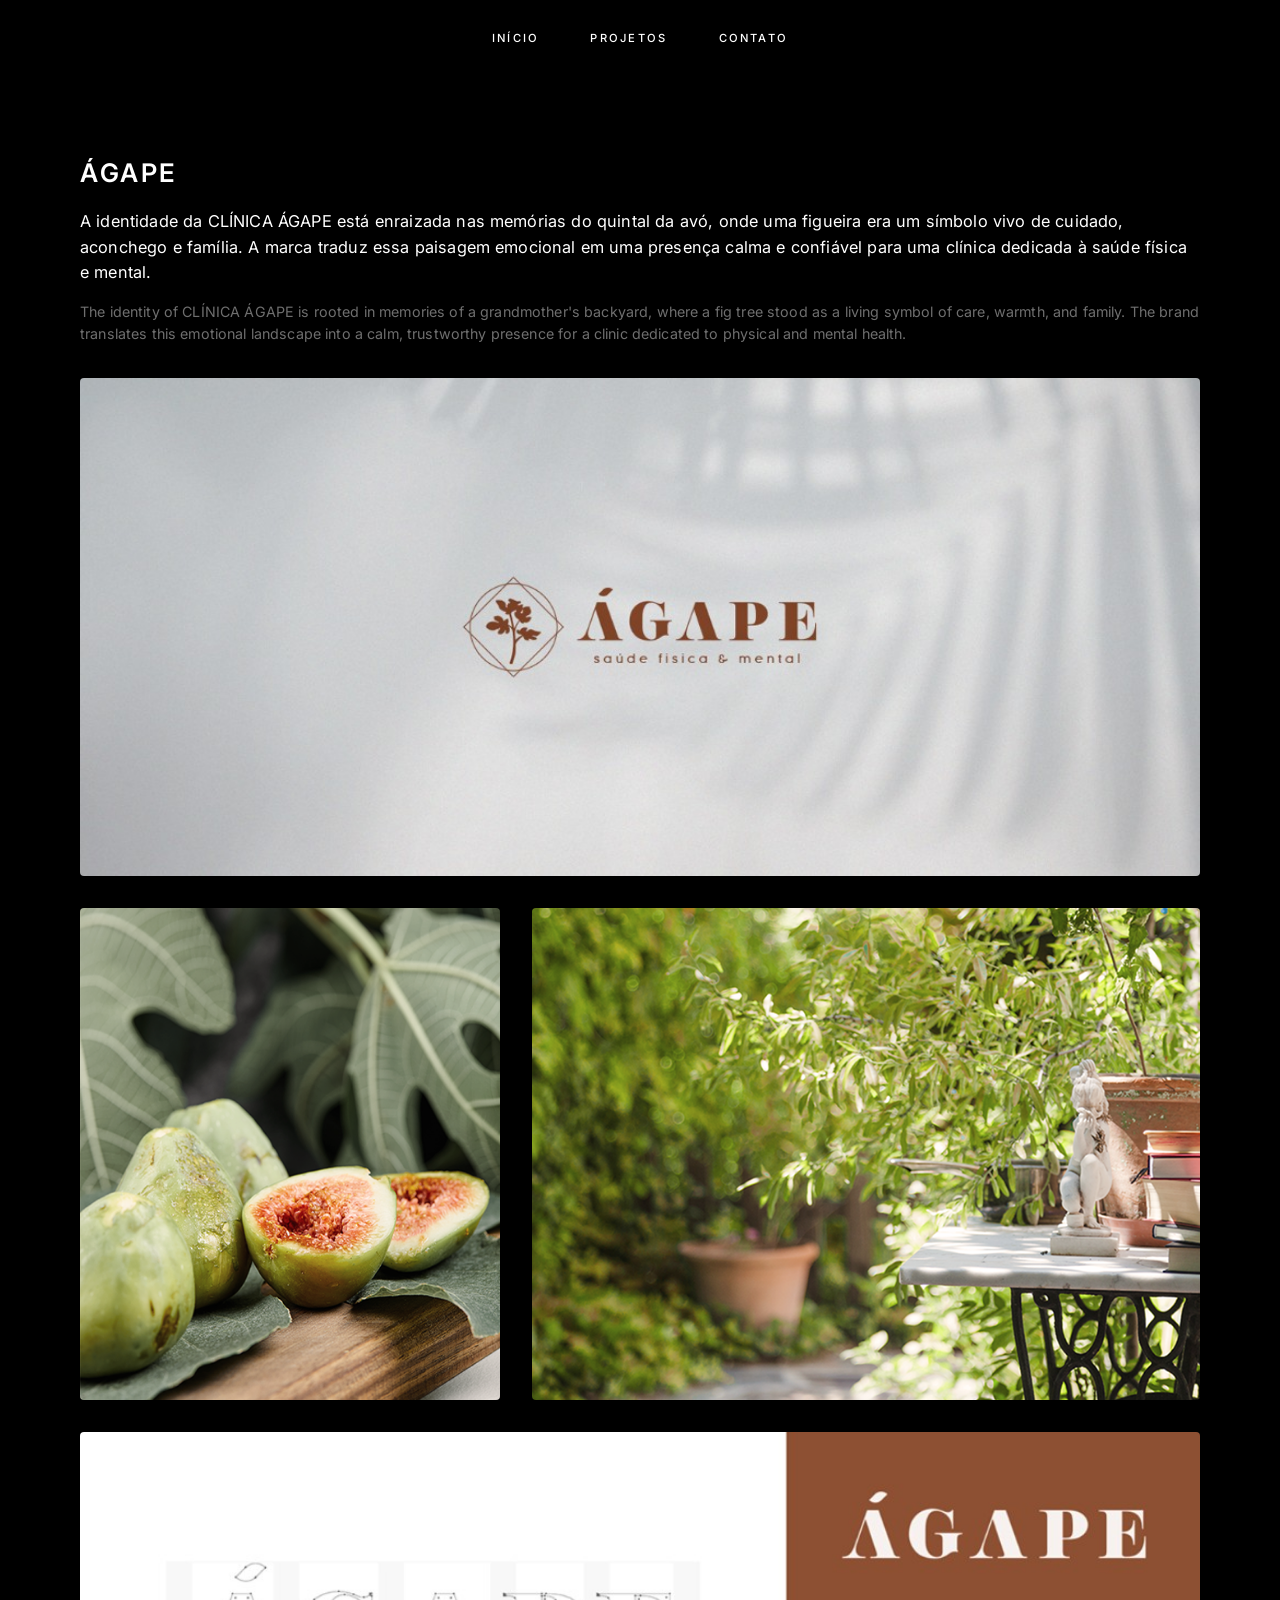
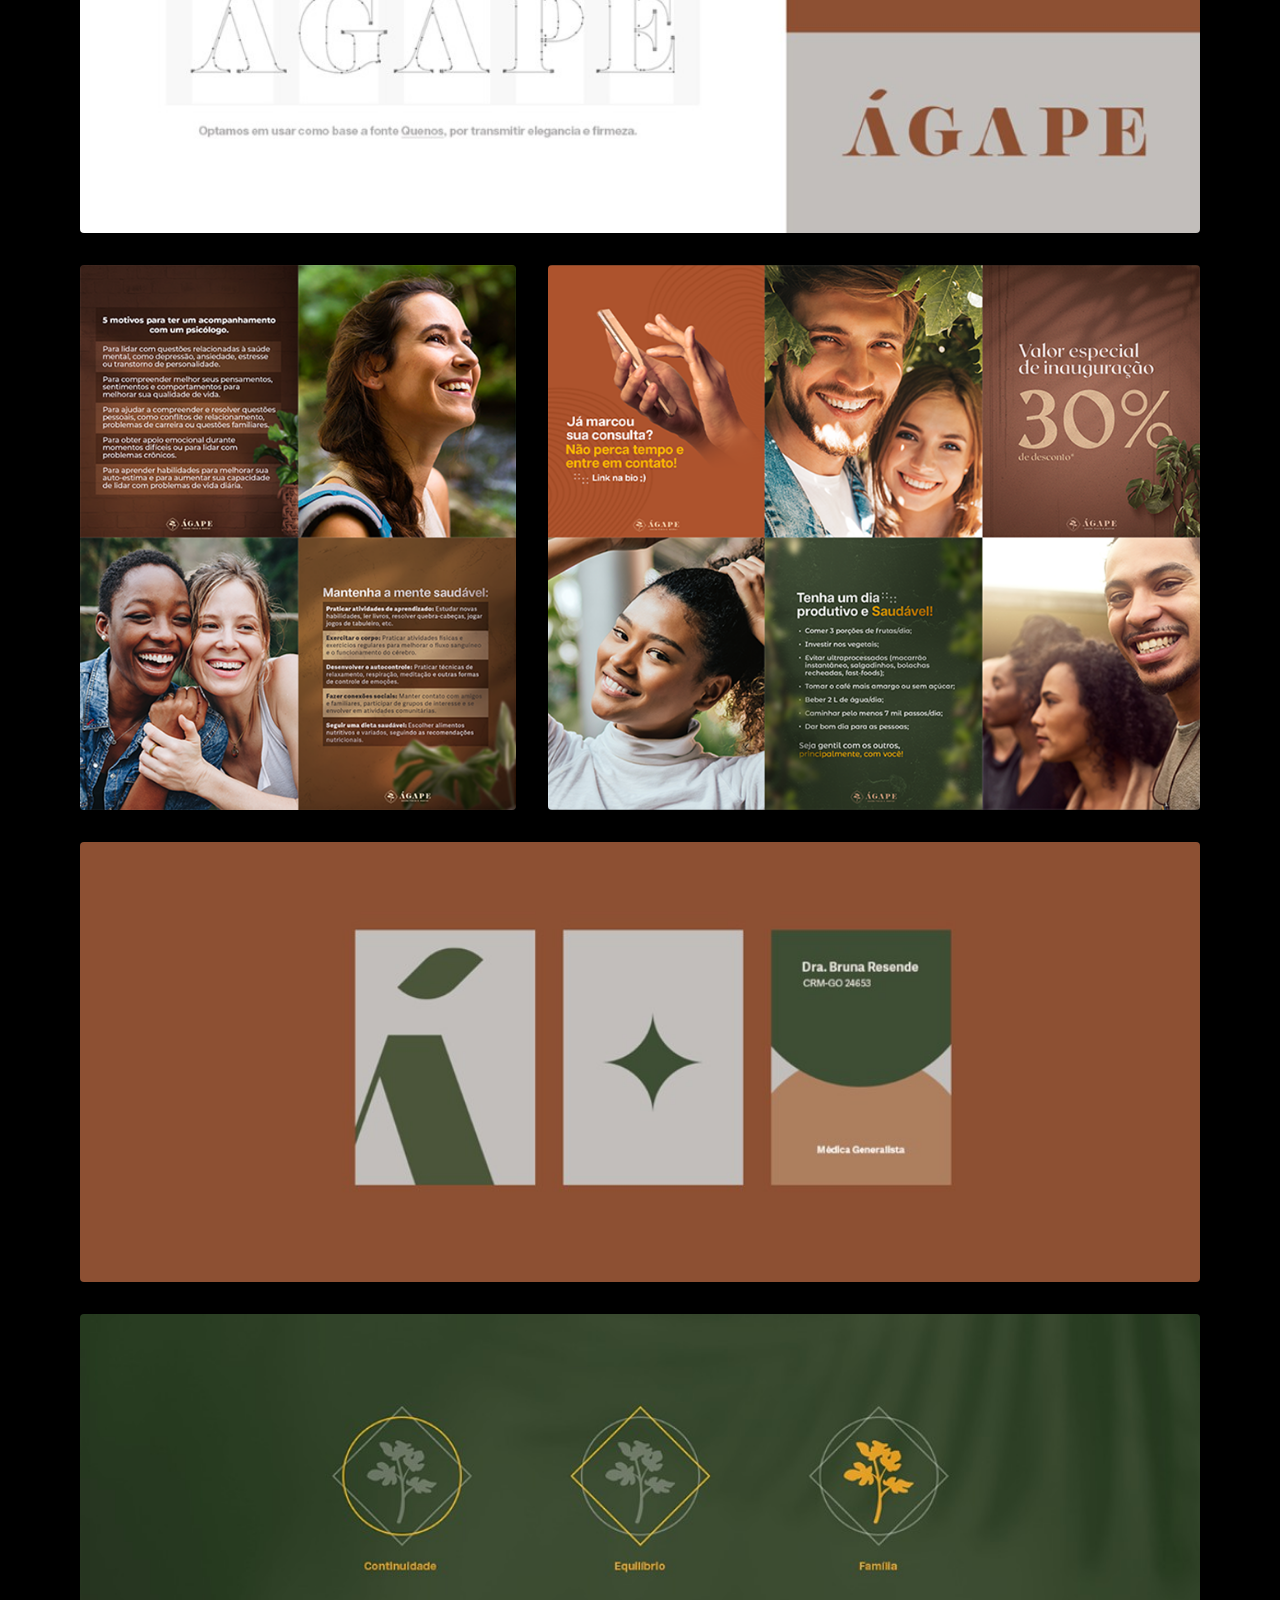
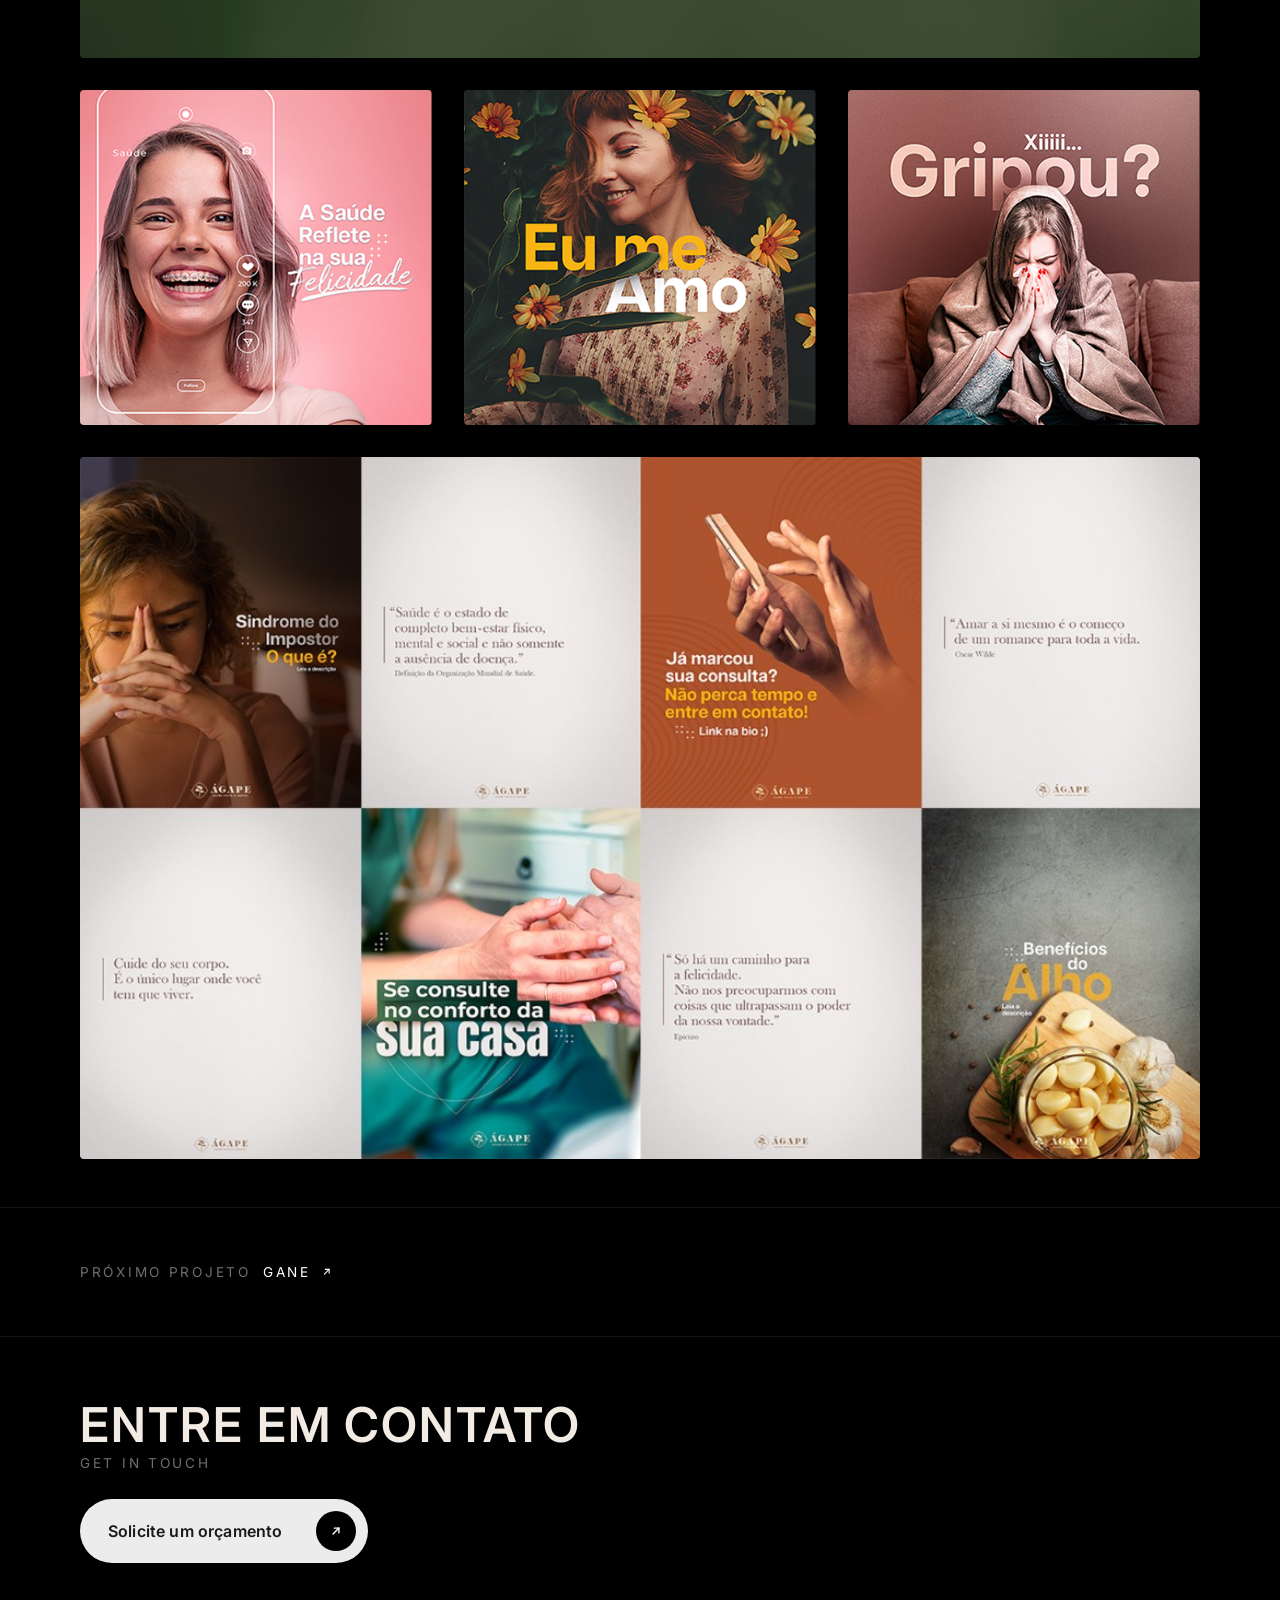
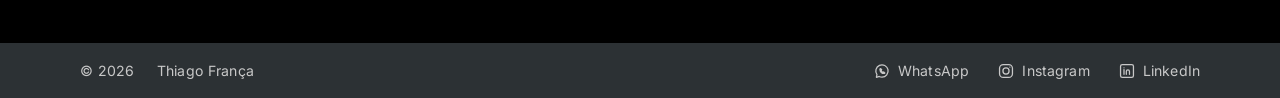
==== commit a79aab71: "Atualiza portfólio: Sobre mim, rodapé e próximo projeto. Publica a nova foto, o rodapé com redes, o " ====
--- a/agape.html
+++ b/agape.html
@@ -78,35 +78,74 @@
       </div>
     </section>
 
+    <section id="agape-next" class="case-reveal-section case-next" aria-label="Próximo projeto">
+      <div class="agape-inner">
+        <a class="case-reveal-item case-next-link" href="gane.html">
+          <span class="case-next-label">Próximo projeto</span>
+          <span class="case-next-row">
+            <span class="case-next-name">Gane</span>
+            <span class="case-next-arrow" aria-hidden="true">
+              <svg viewBox="0 0 24 24" width="16" height="16" fill="none" stroke="currentColor" stroke-width="2.2" stroke-linecap="round" stroke-linejoin="round">
+                <path d="M7 17L17 7"/>
+                <path d="M9 7h8v8"/>
+              </svg>
+            </span>
+          </span>
+        </a>
+      </div>
+    </section>
+
     <section id="agape-contact" class="case-reveal-section agape-cta" aria-labelledby="agape-cta-heading">
       <div class="agape-inner">
         <h2 id="agape-cta-heading" class="case-reveal-item agape-cta-title reveal-title">Entre em contato</h2>
         <p class="case-reveal-item agape-cta-sub reveal-title reveal-title--en">Get in touch</p>
-        <ul class="case-reveal-item agape-cta-links">
-          <li><a href="https://www.instagram.com/thiagofr.design" rel="noopener noreferrer" target="_blank">Instagram</a></li>
-          <li><a href="https://wa.me/5561999933552?text=Ol%C3%A1!%20Thiago.%20Vim%20pelo%20seu%20site%20e%20gostaria%20de%20um%20or%C3%A7amento." rel="noopener noreferrer" target="_blank">WhatsApp</a></li>
-        </ul>
+        <a
+          class="case-reveal-item budget-cta agape-cta-button"
+          href="https://wa.me/5561999933552?text=Ol%C3%A1!%20Thiago.%20Vim%20pelo%20seu%20site%20e%20gostaria%20de%20um%20or%C3%A7amento."
+          rel="noopener noreferrer"
+          target="_blank"
+        >
+          <span class="budget-cta-label">Solicite um orçamento</span>
+          <span class="budget-cta-icon" aria-hidden="true">
+            <svg viewBox="0 0 24 24" width="14" height="14" fill="none" stroke="currentColor" stroke-width="2.4" stroke-linecap="round" stroke-linejoin="round">
+              <path d="M7 17L17 7"/>
+              <path d="M9 7h8v8"/>
+            </svg>
+          </span>
+        </a>
       </div>
     </section>
   </main>
 
-  <footer class="case-agape-foot">
-    <div class="agape-inner case-agape-foot-inner">
-      <p class="works-title-pt case-agape-foot-name">Thiago França — Graphic Designer</p>
-            <a
-        href="https://wa.me/5561999933552?text=Ol%C3%A1!%20Thiago.%20Vim%20pelo%20seu%20site%20e%20gostaria%20de%20um%20or%C3%A7amento."
-        class="budget-cta case-agape-foot-cta"
-        rel="noopener noreferrer"
-        target="_blank"
-      >
-        <span class="budget-cta-label">Solicite um orçamento</span>
-        <span class="budget-cta-icon" aria-hidden="true">
-          <svg viewBox="0 0 24 24" width="14" height="14" fill="none" stroke="currentColor" stroke-width="2.4" stroke-linecap="round" stroke-linejoin="round">
-            <path d="M7 17L17 7"/>
-            <path d="M9 7h8v8"/>
+  <footer class="site-footer">
+    <div class="site-footer-inner">
+      <p class="site-footer-copy"><span>© 2026</span> Thiago França</p>
+      <nav class="site-footer-socials" aria-label="Redes sociais">
+        <a class="site-footer-social" href="https://wa.me/5561999933552?text=Ol%C3%A1!%20Thiago.%20Vim%20pelo%20seu%20site%20e%20gostaria%20de%20um%20or%C3%A7amento." rel="noopener noreferrer" target="_blank">
+          <svg class="site-footer-icon" viewBox="0 0 24 24" width="18" height="18" aria-hidden="true" fill="none" stroke="currentColor" stroke-width="1.7" stroke-linecap="round" stroke-linejoin="round">
+            <path d="M4.6 19.4l.7-2.6A8.2 8.2 0 1112 20.2a8.1 8.1 0 01-3.7-.9l-3.7 1.1z"/>
+            <path d="M9.2 9.6c.2.1.3.5.2.8 0 1.4.6 2.6 1.6 3.5 1 .9 2.3 1.4 3.7 1.4.3 0 .6 0 .8-.2.2-.2.2-.5 0-.7l-.8-1c-.1-.2-.4-.2-.6 0l-.3.4c-.2.2-.4.2-.6.1-1.1-.5-2-1.4-2.4-2.5-.1-.2 0-.5.2-.6l.4-.3c.2-.2.1-.5 0-.6l-1-.8c-.2-.2-.5-.2-.7 0l-.5.5z"/>
           </svg>
-        </span>
-      </a>
+          <span>WhatsApp</span>
+        </a>
+        <a class="site-footer-social" href="https://www.instagram.com/thiagofr.design" rel="noopener noreferrer" target="_blank">
+          <svg class="site-footer-icon" viewBox="0 0 24 24" width="18" height="18" aria-hidden="true" fill="none" stroke="currentColor" stroke-width="1.7" stroke-linecap="round" stroke-linejoin="round">
+            <rect x="3.4" y="3.4" width="17.2" height="17.2" rx="5"/>
+            <circle cx="12" cy="12" r="4.1"/>
+            <circle cx="17.2" cy="6.8" r="0.9" fill="currentColor" stroke="none"/>
+          </svg>
+          <span>Instagram</span>
+        </a>
+        <a class="site-footer-social" href="https://www.linkedin.com/in/thiago-ribeiro-60999ba2" rel="noopener noreferrer" target="_blank" aria-label="LinkedIn">
+          <svg class="site-footer-icon" viewBox="0 0 24 24" width="18" height="18" aria-hidden="true" fill="none" stroke="currentColor" stroke-width="1.7" stroke-linecap="round" stroke-linejoin="round">
+            <rect x="3.4" y="3.4" width="17.2" height="17.2" rx="2.4"/>
+            <path d="M8 10.2V16.4" />
+            <circle cx="8" cy="7.7" r="0.85" fill="currentColor" stroke="none"/>
+            <path d="M11.1 16.4v-3.7c0-1.2.9-2.1 2.1-2.1s2.1.9 2.1 2.1v3.7"/>
+          </svg>
+          <span>LinkedIn</span>
+        </a>
+      </nav>
     </div>
   </footer>
 
--- a/thiago-franca.css
+++ b/thiago-franca.css
@@ -709,53 +709,6 @@
   display: none;
 }
 
-#story .story-char {
-  color: transparent;
-}
-
-#story .story-char.is-on {
-  color: inherit;
-}
-
-#story .story-fold-title-anim .story-fold-accent {
-  --glow-opacity: 0;
-}
-
-#story .story-fold-title-anim .story-fold-accent::before {
-  display: none;
-}
-
-#story .story-fold-underline {
-  display: none;
-}
-
-/* Base chapada sob a animação */
-.story-fold-title {
-  position: relative;
-}
-
-.story-fold-title-base {
-  display: block;
-  color: #252424;
-}
-
-.story-fold-title-base .story-fold-accent,
-.story-fold-title-base .story-fold-historia {
-  color: #252424;
-}
-
-.story-fold-title-base .story-fold-accent::before {
-  content: none;
-  display: none;
-}
-
-.story-fold-title-anim {
-  position: absolute;
-  left: 0;
-  top: 0;
-  width: 100%;
-}
-
 @media (min-width: 901px) {
   .story-fold {
     --story-pink: #ff2d8a;
@@ -789,14 +742,14 @@
     grid-column: 1;
     grid-row: 1;
     margin: 0;
-    max-width: 18ch;
-    font-family: "Archivo Black", "Arial Black", Impact, sans-serif;
+    max-width: none;
+    font-family: var(--font-ui);
+    font-weight: 600;
     font-size: clamp(2rem, 4.5vw, 3rem);
-    font-weight: 400;
-    line-height: 1.02;
-    letter-spacing: -0.03em;
+    line-height: 1;
+    letter-spacing: 0.04em;
     text-transform: uppercase;
-    color: #ffffff;
+    color: var(--cream);
   }
 
   .story-fold-line {
@@ -809,7 +762,6 @@
     position: relative;
     z-index: 1;
     display: inline-block;
-    color: var(--story-pink);
   }
 
   .story-fold-accent::before {
@@ -820,6 +772,7 @@
   .story-fold-historia {
     position: relative;
     display: inline-block;
+    color: var(--story-pink);
   }
 
   .story-fold-underline {
@@ -942,14 +895,14 @@
   .story-fold-title {
     margin: 0;
     width: 100%;
-    font-family: "Archivo Black", "Arial Black", Impact, sans-serif;
+    font-family: var(--font-ui);
+    font-weight: 600;
     /* Mesma largura do botão, sem estourar a margem direita */
-    font-size: calc(100cqw / 13.35);
-    font-weight: 400;
-    line-height: 1.08;
-    letter-spacing: -0.025em;
+    font-size: calc(100cqw / 13.3);
+    line-height: 1;
+    letter-spacing: 0.04em;
     text-transform: uppercase;
-    color: #ffffff;
+    color: var(--cream);
   }
 
   .story-fold-line {
@@ -963,7 +916,6 @@
     position: relative;
     z-index: 1;
     display: inline-block;
-    color: var(--story-pink);
   }
 
   /* Sem glow em MARCA */
@@ -975,6 +927,7 @@
   .story-fold-historia {
     position: relative;
     display: inline-block;
+    color: var(--story-pink);
   }
 
   .story-fold-underline {
@@ -1014,22 +967,7 @@
     font-weight: 600;
     letter-spacing: 0.01em;
     line-height: 1.2;
-    opacity: 0;
-    visibility: hidden;
-    pointer-events: none;
-    transform: translateY(0.35rem);
-    transition:
-      opacity 0.35s ease,
-      visibility 0.35s ease,
-      transform 0.35s ease,
-      background 0.2s ease;
-  }
-
-  .story-fold-cta.is-revealed {
-    opacity: 1;
-    visibility: visible;
-    pointer-events: auto;
-    transform: translateY(0);
+    transition: background 0.2s ease, color 0.25s ease, transform 0.2s ease;
   }
 
   .story-fold-cta:hover,
@@ -1605,20 +1543,16 @@
 
 .contact {
   background: var(--black);
-  padding: clamp(4rem, 10vw, 6.5rem) clamp(1.25rem, 4vw, 3rem) clamp(4rem, 10vw, 7rem);
+  padding: clamp(4rem, 10vw, 6.5rem) clamp(1.25rem, 4vw, 3rem) clamp(3.5rem, 8vw, 5.5rem);
 }
 
 .contact-inner {
   max-width: 1120px;
   margin: 0 auto;
-  display: grid;
-  grid-template-columns: minmax(0, 1.15fr) minmax(0, 0.95fr);
-  gap: clamp(2rem, 5vw, 3.5rem);
-  align-items: start;
 }
 
 .contact-head {
-  margin-bottom: clamp(1.25rem, 3vw, 1.75rem);
+  margin-bottom: clamp(2rem, 4.5vw, 3rem);
 }
 
 .contact-title {
@@ -1643,31 +1577,65 @@
   margin: 0;
 }
 
+.contact-body {
+  display: grid;
+  grid-template-columns: minmax(0, 0.42fr) minmax(0, 1fr);
+  gap: clamp(2rem, 6vw, 5.5rem);
+  align-items: center;
+}
+
+.contact-col--photo {
+  justify-self: start;
+  width: min(100%, 18.5rem);
+  height: auto;
+  aspect-ratio: 1 / 1;
+  border-radius: 50%;
+  overflow: hidden;
+  background: #0a0a0a;
+}
+
+.contact-photo {
+  display: block;
+  width: 100%;
+  height: 100%;
+  object-fit: cover;
+  object-position: 50% 42%;
+}
+
+.contact-col--bio {
+  display: flex;
+  flex-direction: column;
+  align-items: flex-start;
+  max-width: 36rem;
+}
+
+.contact-hello {
+  margin: 0 0 1rem;
+  font-family: var(--font-ui);
+  font-weight: 700;
+  font-size: clamp(1.15rem, 2.1vw, 1.45rem);
+  line-height: 1.25;
+  letter-spacing: -0.01em;
+  color: var(--white);
+}
+
 .contact-bio {
   font-family: var(--font-ui);
   font-weight: 400;
   line-height: 1.55;
   letter-spacing: 0.01em;
   margin: 0 0 1rem;
-  max-width: 28rem;
 }
 
 .contact-bio--pt {
-  font-size: clamp(0.9rem, 1.85vw, 1.02rem);
-  color: rgba(255, 255, 255, 0.9);
+  font-size: clamp(0.95rem, 1.7vw, 1.08rem);
+  color: rgba(255, 255, 255, 0.92);
 }
 
 .contact-bio--en {
-  font-size: clamp(0.78rem, 1.5vw, 0.88rem);
+  font-size: clamp(0.82rem, 1.4vw, 0.92rem);
   color: var(--title-pt);
-  margin-bottom: 0;
-}
-
-.contact-col--info {
-  display: flex;
-  flex-direction: column;
-  gap: clamp(1.5rem, 3.5vw, 2.25rem);
-  padding-top: clamp(0.25rem, 1vw, 0.75rem);
+  margin-bottom: 1.6rem;
 }
 
 /* Mesmo botão da segunda dobra */
@@ -1736,196 +1704,109 @@
   outline-offset: 3px;
 }
 
-.contact-cta {
-  display: inline-flex;
-  flex-direction: column;
+.contact-col--bio .budget-cta {
+  width: 100%;
+  max-width: 22.5rem;
+}
+
+.site-footer {
+  background: #2c3134;
+  padding: 1.15rem clamp(1.25rem, 4vw, 3rem);
+}
+
+.site-footer-inner {
+  max-width: 1120px;
+  margin: 0 auto;
+  display: flex;
+  flex-wrap: wrap;
   align-items: center;
-  justify-content: center;
-  align-self: flex-start;
-  gap: 0.2rem;
-  padding: 1rem 1.75rem;
-  min-width: min(100%, 14.5rem);
-  border-radius: 999px;
-  text-decoration: none;
-  color: #2a2218;
-  background: linear-gradient(180deg, #eceae7 0%, #b8b4af 100%);
-  box-shadow:
-    0 0 0 1px rgba(255, 255, 255, 0.12),
-    0 8px 40px rgba(255, 255, 255, 0.12),
-    0 4px 28px rgba(0, 0, 0, 0.45);
-  transition: box-shadow 0.35s ease, transform 0.35s ease;
-}
-
-.contact-cta:hover {
-  box-shadow:
-    0 0 0 1px rgba(255, 255, 255, 0.18),
-    0 10px 48px rgba(255, 255, 255, 0.18),
-    0 6px 32px rgba(0, 0, 0, 0.5);
-  transform: translateY(-1px);
-}
-
-.contact-cta:focus-visible {
-  outline: 2px solid #ffb347;
-  outline-offset: 3px;
-}
-
-.contact-cta-pt {
-  font-family: var(--font-ui);
-  font-weight: 600;
-  font-size: 0.72rem;
-  letter-spacing: 0.16em;
-  text-transform: uppercase;
-}
-
-.contact-cta-en {
+  justify-content: space-between;
+  gap: 0.85rem 1.75rem;
+}
+
+.site-footer-copy {
+  margin: 0;
   font-family: var(--font-ui);
   font-weight: 400;
-  font-size: 0.62rem;
-  letter-spacing: 0.12em;
-  text-transform: uppercase;
-  opacity: 0.75;
-}
-
-.contact-block {
+  font-size: 0.88rem;
+  letter-spacing: 0.02em;
+  color: #c8c8c8;
+}
+
+.site-footer-copy span {
+  margin-right: 1.1rem;
+}
+
+.site-footer-socials {
   display: flex;
-  flex-direction: column;
+  flex-wrap: wrap;
+  align-items: center;
+  gap: 1.35rem 1.75rem;
+}
+
+.site-footer-social {
+  display: inline-flex;
+  align-items: center;
   gap: 0.45rem;
-}
-
-.contact-label {
-  font-family: var(--font-ui);
-  font-weight: 600;
-  font-size: 0.68rem;
-  letter-spacing: 0.16em;
-  text-transform: uppercase;
-  color: var(--white);
-  margin: 0 0 0.15rem;
-}
-
-.contact-link {
   font-family: var(--font-ui);
   font-weight: 400;
-  font-size: 0.875rem;
-  line-height: 1.4;
+  font-size: 0.88rem;
+  line-height: 1;
+  letter-spacing: 0.01em;
+  color: #c8c8c8;
+  text-decoration: none;
+  transition: color 0.2s ease;
+}
+
+.site-footer-icon {
+  display: block;
+  flex-shrink: 0;
+}
+
+.site-footer-social:hover,
+.site-footer-social:focus-visible {
   color: var(--white);
-  text-decoration: underline;
-  text-underline-offset: 0.22em;
-  text-decoration-thickness: 1px;
-}
-
-.contact-link:hover {
-  color: var(--cream);
-}
-
-.contact-link:focus-visible {
-  outline: 2px solid #ffb347;
+}
+
+.site-footer-social:focus-visible {
+  outline: 2px solid #ff2d8a;
   outline-offset: 3px;
 }
 
-.contact-social {
-  display: inline-flex;
-  align-items: center;
-  justify-content: space-between;
-  gap: 0.75rem;
-  padding: 0.45rem 0.45rem 0.45rem 1rem;
-  border: 1px solid rgba(255, 255, 255, 0.55);
-  border-radius: 999px;
-  background: transparent;
-  font-family: var(--font-ui);
-  font-weight: 400;
-  font-size: 0.875rem;
-  line-height: 1.2;
-  letter-spacing: 0.01em;
-  color: rgba(255, 255, 255, 0.55);
-  text-decoration: none;
-  transition: color 0.2s ease, border-color 0.2s ease;
-}
-
-.contact-social-label {
-  min-width: 0;
-}
-
-.contact-social-icon {
-  flex-shrink: 0;
-  display: grid;
-  place-items: center;
-  width: 1.85rem;
-  height: 1.85rem;
-  border: 1px solid currentColor;
-  border-radius: 50%;
-  color: inherit;
-  transition: transform 0.25s ease, background 0.2s ease, color 0.2s ease;
-}
-
-.contact-social-icon svg {
-  display: block;
-  transition: transform 0.25s ease;
-}
-
-.contact-social-row {
-  display: flex;
-  flex-direction: row;
-  flex-wrap: wrap;
-  align-items: center;
-  gap: 0.75rem 0.9rem;
-}
-
-.contact-social:hover,
-.contact-social:focus-visible {
-  color: var(--white);
-  border-color: var(--white);
-}
-
-.contact-social:hover .contact-social-icon svg,
-.contact-social:focus-visible .contact-social-icon svg {
-  transform: rotate(45deg);
-}
-
-.contact-social:focus-visible {
-  outline: 2px solid #ffb347;
-  outline-offset: 3px;
-}
-
-.contact-col--photo {
-  justify-self: end;
-  width: 100%;
-  max-width: 320px;
-  background: none;
-}
-
-.contact-photo {
-  display: block;
-  width: 100%;
-  height: auto;
-  object-fit: contain;
-  object-position: center;
-  border-radius: 18px;
-  background: none;
-}
-
-@media (max-width: 900px) {
-  .contact-inner {
-    grid-template-columns: 1fr 1fr;
+@media (max-width: 800px) {
+  .contact-body {
+    grid-template-columns: 1fr;
+    justify-items: center;
+    gap: 1.75rem;
   }
 
   .contact-col--photo {
-    grid-column: 1 / -1;
     justify-self: center;
-    max-width: 280px;
-  }
-}
-
-@media (max-width: 640px) {
-  .contact-inner {
-    grid-template-columns: 1fr;
-  }
-
-  .contact-col--photo {
-    max-width: 240px;
-  }
-
-  .contact-cta {
-    align-self: stretch;
+    width: min(72vw, 16rem);
+  }
+
+  .contact-col--bio {
+    max-width: 36rem;
+    width: 100%;
+  }
+
+  .site-footer {
+    padding: 1.9rem 1.25rem 2.1rem;
+  }
+
+  .site-footer-inner {
+    flex-direction: column;
+    align-items: center;
+    justify-content: center;
     text-align: center;
-  }
-}
+    gap: 1.15rem;
+  }
+
+  .site-footer-copy span {
+    margin-right: 0.75rem;
+  }
+
+  .site-footer-socials {
+    justify-content: center;
+  }
+}
--- a/agape-case.css
+++ b/agape-case.css
@@ -704,6 +704,86 @@
   background: rgba(255, 255, 255, 0.35);
 }
 
+/* Próximo projeto — entre a galeria e o CTA */
+.case-next {
+  padding: clamp(2.25rem, 6vw, 3.5rem) 0;
+  border-top: 1px solid rgba(255, 255, 255, 0.08);
+}
+
+.case-next-link {
+  display: flex;
+  flex-direction: row;
+  flex-wrap: nowrap;
+  align-items: center;
+  gap: 0.75rem;
+  width: 100%;
+  max-width: 100%;
+  text-decoration: none;
+  color: inherit;
+  outline: none;
+  white-space: nowrap;
+}
+
+.case-next-label {
+  font-family: var(--font-ui);
+  font-weight: 400;
+  font-size: clamp(0.7rem, 1.35vw, 0.85rem);
+  line-height: 1.2;
+  letter-spacing: 0.2em;
+  text-transform: uppercase;
+  color: var(--title-pt);
+}
+
+.case-next-row {
+  display: inline-flex;
+  align-items: center;
+  gap: 0.55rem;
+  max-width: 100%;
+}
+
+.case-next-name {
+  font-family: var(--font-ui);
+  font-weight: 400;
+  font-size: clamp(0.7rem, 1.35vw, 0.85rem);
+  line-height: 1.2;
+  letter-spacing: 0.2em;
+  text-transform: uppercase;
+  color: #ffffff;
+}
+
+.case-next-arrow {
+  display: grid;
+  place-items: center;
+  flex-shrink: 0;
+  width: 0.95rem;
+  height: 0.95rem;
+  color: #ffffff;
+  transition: transform 0.25s ease, color 0.2s ease;
+}
+
+.case-next-arrow svg {
+  display: block;
+  width: 0.72rem;
+  height: 0.72rem;
+}
+
+.case-next-link:hover .case-next-arrow,
+.case-next-link:focus-visible .case-next-arrow {
+  color: #ff2d8a;
+  transform: rotate(45deg);
+}
+
+.case-next-link:focus-visible {
+  outline: 2px solid #ff2d8a;
+  outline-offset: 6px;
+}
+
+@media (max-width: 640px) {
+  .case-next {
+    padding: 2.15rem 0 2.35rem;
+  }
+}
+
 /* CTA final */
 .agape-cta {
   padding: clamp(2.5rem, 7vw, 4rem) 0 clamp(3rem, 9vw, 5rem);
@@ -732,6 +812,19 @@
   text-transform: uppercase;
   color: var(--title-pt);
   margin: 0 0 clamp(1.25rem, 3vw, 1.75rem);
+}
+
+.agape-cta-button {
+  width: auto;
+  min-width: min(100%, 18rem);
+  max-width: 22.5rem;
+}
+
+@media (max-width: 640px) {
+  .agape-cta-button {
+    width: 100%;
+    max-width: none;
+  }
 }
 
 .agape-cta-links {
